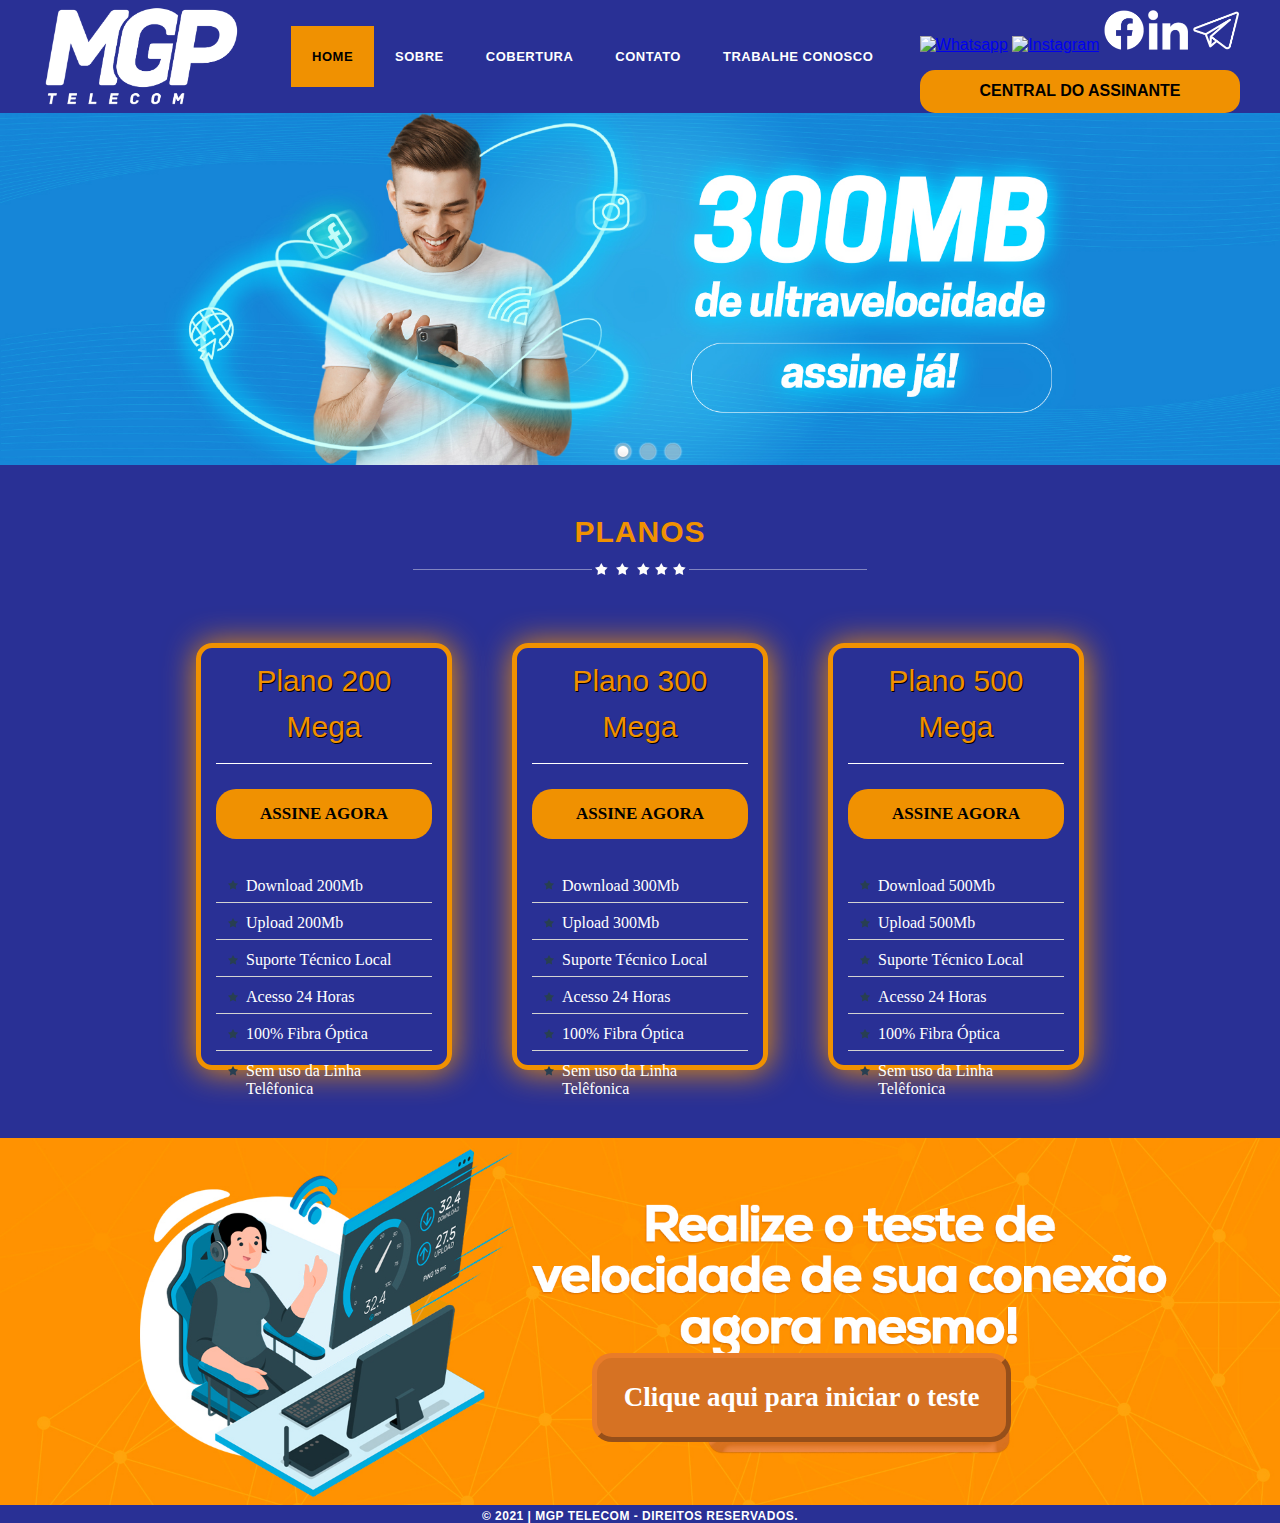
==== index.html @ fdaa76f1 "Deixando o site em flex para site responsivo" ====
<!DOCTYPE html>
<html lang="pt-br">

<head>
    <meta charset="UTF-8">
    <meta http-equiv="X-UA-Compatible" content="IE=edge">
    <meta name="viewport" content="width=device-width, initial-scale=1.0, max-scale=1.0">
    <title>MGP Telecom</title>
    <meta property="og:locale" content="pt_BR">
    <meta property="og:type" content="website">
    <meta property="og:title" content="MGP Telecom">
    <meta property="og:url" content="https://www.mgp.net.br/">
    <meta property="og:site_name" content="MGP Telecom">
    <link rel="sortcut icon" href="imagens/LogoMGP.png">

    <!--Style principal-->
    <link rel="stylesheet" href="css/style.css">
    <link rel="stylesheet" href="css/index.css">
    <link rel="stylesheet" href="css/cabecalho.css">
    <link rel="stylesheet" type="text/css" href="./javascript/banner/banner.css" />
    <!--Javascript-->
    <script type="text/javascript" src="./javascript/banner/jquery.js"></script>
</head>

<body>
    <div id="all">
        <header>
            <!--Cabeçalho-->
            <div class="container_1">
                <div class="cabecalho_logo">
                    <a class="logomarca" href="index.html"><img src="imagens/logoBrancoSFundoRetangular.png" target="_blank" alt="MGP Telecom"></a>
                </div>
                <div class="cabecalho_menu">
                    <ul class="menu_ul">
                        <li><a style="background-color: #f09101;color: #000000;" href="index.html">HOME</a></li>
                        <li><a href="sobre.html">SOBRE</a></li>
                        <li><a href="cobertura.html">COBERTURA</a></li>
                        <li><a href="contato.html">CONTATO</a></li>
                        <li><a href="trabalheConosco.html">TRABALHE CONOSCO</a></li>
                    </ul>
                </div>
                <div class="cabecalho_ld">
                    <div class="cabecalho_ld_informacoes">
                        <div class="cabecalho_ld_informacoes_icones">
                            <ul>
                                <li>
                                    <a class="icones" href="https://api.whatsapp.com/send?phone=5544999221642&text=Suporte" target="_blank"><img src="imagens/WhatsApp.png" alt="Whatsapp"></a>
                                </li>
                                <li>
                                    <a class="icones" href="https://www.instagram.com/mgptelecom/" target="_blank"><img src="imagens/Instagram.png" alt="Instagram"></a>
                                </li>
                                <li>
                                    <a class="icones" href="https://www.facebook.com/mgptelecom/" target="_blank"><img src="imagens/Facebook02.png" alt="Facebook"></a>
                                </li>
                                <li>
                                    <a class="icones" href="#" target="_blank"><img src="imagens/Linkedin.png" alt="Linkedin"></a>
                                </li>
                                <li>
                                    <a class="icones" href="#" target="_blank"><img src="imagens/Telegram.png" alt="Telegram"></a>
                                </li>
                            </ul>
                        </div>
                    </div>
                    <div class="cabecalho_ld_botao">
                        <a style="text-decoration:none" href="https://central.mgp.net.br/" target="_blank" class="login-window">
                            <button>Central do Assinante</button>
                        </a>
                    </div>
                </div>
            </div>
        </header>
        <!--AtendimentoHuggy-->
        <script>
            var $_Huggy = {
                defaultCountry: '+55',
                widget_id: '2372',
                company: '7444'
            };
            (function(i, s, o, g, r, a, m) {
                i[r] = {
                    context: {
                        id: 'e27ff094fc1bafe46ef575c169237494'
                    }
                };
                a = o;
                o = s.createElement(o);
                o.async = 1;
                o.src = g;
                m = s.getElementsByTagName(a)[0];
                m.parentNode.insertBefore(o, m);
            })(window, document, 'script', 'https://js.huggy.chat/widget.min.js', 'pwz');
        </script>
        <!--FimAtendimentoHuggy-->
        <section>
            <!--Banner-->
            <div class="container_7">
                <div class="grade_7">
                    <div id="wowslider-container1">
                        <div class="ws_images">
                            <ul>
                                <li><img src="./imagens/slider_1.jpg" alt="1" title="1" id="wows1_0" /></li>
                                <li><img src="./imagens/slider_2.png" alt="2" title="2" id="wows1_0" /></li>
                                <li><img src="./imagens/slider_3.jpg" alt="3" title="3" id="wows1_0" /></li>
                            </ul>
                        </div>
                        <div class="ws_bullets">
                            <div>
                                <a href="#" title="1"><span>1</span></a>
                                <a href="#" title="2"><span>2</span></a>
                                <a href="#" title="3"><span>3</span></a>
                            </div>
                        </div>
                        <div class="ws_shadow"></div>
                    </div>
                    <script type="text/javascript" src="./javascript/banner/wowslider.js"></script>
                    <script type="text/javascript" src="./javascript/banner/script.js"></script>
                </div>
            </div>
            <!--FimBanner-->
            <!--Planos-->
            <div class="container_8">
                <div class="grade_8">
                    <h1 style="margin-top: 0px;">PLANOS</h1>
                    <div class="grade_8_organizacao">
                        <div class="plano">
                            <div class="plano_titulo">Plano 200 Mega</div>
                            <div class="plano_linha"></div>
                            <div class="plano_botao">
                                <a style="text-decoration:none" href="https://central.mgp.net.br/" class="login-window">
                                    <div class="plano_botao_clique">Assine Agora</div>
                                </a>
                            </div>
                            <ul>
                                <li style="padding-bottom: 7px">Download 200Mb</li>
                                <li>Upload 200Mb</li>
                                <li>Suporte Técnico Local</li>
                                <li>Acesso 24 Horas</li>
                                <li>100% Fibra Óptica</li>
                                <li>Sem uso da Linha Telêfonica</li>
                            </ul>
                        </div>
                        <div class="plano">
                            <div class="plano_titulo">Plano 300 Mega</div>
                            <div class="plano_linha"></div>
                            <div class="plano_botao">
                                <a style="text-decoration:none" href="https://central.mgp.net.br/" class="login-window">
                                    <div class="plano_botao_clique">Assine Agora</div>
                                </a>
                            </div>
                            <ul>
                                <li style="padding-bottom: 7px">Download 300Mb</li>
                                <li>Upload 300Mb</li>
                                <li>Suporte Técnico Local</li>
                                <li>Acesso 24 Horas</li>
                                <li>100% Fibra Óptica</li>
                                <li>Sem uso da Linha Telêfonica</li>
                            </ul>
                        </div>
                        <div class="plano">
                            <div class="plano_titulo">Plano 500 Mega</div>
                            <div class="plano_linha"></div>
                            <div class="plano_botao">
                                <a style="text-decoration:none" href="https://central.mgp.net.br/" class="login-window">
                                    <div class="plano_botao_clique">Assine Agora</div>
                                </a>
                            </div>
                            <ul>
                                <li style="padding-bottom: 7px">Download 500Mb</li>
                                <li>Upload 500Mb</li>
                                <li>Suporte Técnico Local</li>
                                <li>Acesso 24 Horas</li>
                                <li>100% Fibra Óptica</li>
                                <li>Sem uso da Linha Telêfonica</li>
                            </ul>
                        </div>
                    </div>
                </div>
            </div>
            <!--FimPlanos-->
            <!--Sobre-->
            <div class="container_9">
                <img src="imagens/index/testeDeVelocidade.jpg" alt="Sobre nós">
                <a href="https://www.speedtest.net/server/14752" target="_blank"><button>Clique aqui para iniciar o
                        teste</button></a>
            </div>
            <!--FimSobre-->
        </section>
        <footer>
            <!--Copyright-->
            <div class="container_4">
                <div class="grade_4">
                    <div>&copy; 2021 | MGP Telecom - Direitos Reservados.</div>
                </div>
            </div>
            <!--FimCopyright-->
        </footer>
    </div>
</body>

</html>
---- css/style.css ----
@import "cabecalho.css";
@import "cobertura.css";
@import "index.css";
@import "vagas.css";
html {
    height: 100%;
}

body {
    text-align: left;
    background: #293095;
    font-family: Verdana, Tahoma, Arial;
    margin: 0;
    padding: 0;
    height: 100%;
}

* {
    list-style: none;
    padding: 0px;
    margin: 0px;
}

#all {
    height: 100%;
    width: 100%;
    margin: auto;
}

footer {
    position: relative;
    bottom: 0px;
    width: 100%;
}

.container_1 {
    background: #293095;
    display: flex;
    justify-content: center;
    align-items: center;
}

.bg-1 {
    background: #293095;
    -webkit-text-size-adjust: none;
    display: block;
}

.container_2 {
    position: relative;
    width: 38%;
    max-width: 1000px;
    min-width: 755px;
    margin: 0 auto;
    padding: 0;
    background: transparent;
    font-size: 100%;
    border: 0;
    outline: 0;
    vertical-align: top;
    -webkit-text-size-adjust: none;
}

.container_2:after {
    content: "\0020";
    display: block;
    height: 0;
    clear: both;
    visibility: hidden;
}

.container_3 {
    max-height: 170px;
    width: 100%;
    background: #293095;
    ;
}

.container_4 {
    background: #293095;
    ;
}

.container_5 {
    max-height: 1000px;
    width: 100%;
    background: #f09101;
}

.container_6 {
    min-height: 509px;
    width: 100%;
}

.container_7 {
    max-height: 550px;
    width: 100%;
}

.container_8 {
    min-height: 620px;
    width: 100%;
    background: #293095;
}

.container_9 {
    width: 100%;
    position: relative;
}

.container_10 {
    width: 100%;
    position: relative;
    text-align: center;
}

.grade_1 {
    margin: auto;
    height: 100%;
}

.grade_2 {
    width: 100%;
    min-width: 680px;
    float: left;
    display: inline;
    margin-left: 10px;
    margin-right: 10px;
    background: transparent;
    font-size: 100%;
    margin: 0;
    margin-top: 0px;
    padding: 0;
    border: 0;
    outline: 0;
    vertical-align: top;
    -webkit-text-size-adjust: none;
}

.grade_3 {
    height: 100%;
    margin: auto;
    text-align: center;
    width: 60%;
}

.grade_4 {
    height: 100%;
    margin: auto;
    width: 80%;
}

.grade_5 {
    margin: auto;
    height: 100%;
    width: 65%;
}

.grade_6 {
    height: 100%;
    margin: auto;
    width: 73%;
}

.grade_7 {
    height: 100%;
    width: 100%;
}

.grade_8 {
    height: 100%;
    width: 80%;
    margin: auto;
}

.grade_9 {
    max-height: 300px;
    min-height: 250px;
    width: 61%;
    margin: auto;
}

.grade_9_banner {
    width: 100%;
    text-align: center;
}

@media (max-width: 1000px) {}
---- css/index.css ----
.grade_8 h1 {
        font-family: 'Oswald', sans-serif;
        color: #F09101;
        font-size: 30px;
        line-height: 30px;
        background: url(../imagens/index/bord-7.png) center bottom no-repeat;
        text-align: center;
        text-transform: uppercase;
        padding-top: 52px;
        padding-bottom: 28px;
        letter-spacing: 1px;
    }
    
    .grade_8_organizacao {
        position: relative;
        margin: 0 auto;
        padding: 38px;
        display: flex;
        flex-direction: row;
        justify-content: center;
        align-items: center;
    }
    
    .plano {
        border: 5px solid #F09101;
        border-radius: 16px;
        margin-top: 30px;
        margin: 30px;
        text-align: center;
        padding: 10px 15px 32px;
        width: 225px;
        height: 375px;
        -moz-box-shadow: 0px 0px 1em #666;
        -webkit-box-shadow: 1px 1px 2em #f09101;
    }
    
    .plano_titulo {
        font-family: 'Oswald', sans-serif;
        text-shadow: 1px 1px #000;
        font-size: 30px;
        line-height: 46px;
        color: #F09101;
        font-weight: normal;
        background: transparent;
        margin: 0;
        margin-top: 0px;
        padding: 0;
        border: 0;
        outline: 0;
        vertical-align: top;
        text-align: center;
    }
    
    .plano_linha {
        border-bottom: 1px solid #fff;
        padding-bottom: 13px;
    }
    
    .plano_botao_clique {
        background: #F09101;
        font-family: 'Avenir 85 Heavy';
        color: #000;
        text-transform: uppercase;
        font-size: 17px;
        font-weight: bolder;
        padding: 12px 20px;
        border: none;
        cursor: pointer;
        margin-left: 0px;
        top: 25px;
        position: relative;
        line-height: 1.5em;
        outline: none;
        transition: all 0.3s ease-in-out;
        text-align: center;
        border-radius: 20px;
    }
    
    .plano_botao_clique:hover {
        color: #000;
        background: #fff;
    }
    
    .plano ul {
        list-style: none;
        text-align: left;
        padding-left: 0px;
        margin-top: 56px;
        color: #fff;
        font-family: 'Bahnschrift SemiBold';
    }
    
    .plano li+li {
        background: url(../imagens/index/icon-1.png) 12px 15px no-repeat;
        border-top: 1px solid #d2d2d2;
        padding-top: 11px;
        padding-bottom: 7px;
    }
    
    .plano li {
        background: url(../imagens/index/icon-1.png) 12px 10px no-repeat;
        padding-top: 7px;
        padding-left: 30px;
        vertical-align: top;
    }
    
    .container_9 img {
        max-width: 100%;
        max-height: 100%;
        width: 100%;
        position: relative;
        display: inline-block;
    }
    
    .container_9 button {
        position: relative;
        z-index: 1;
        top: 0%;
        float: right;
        right: 21%;
        width: 419px;
        height: 89px;
        padding: 0;
        margin: -156px 0px 0px 0px;
        border-radius: 20px;
        background: #d67223;
        border: 5px outset #e97c29;
        font-size: 27px;
        font-family: "raleway";
        font-weight: bolder;
        color: #FFF;
    }
    
    .container_9 button:hover {
        background: #4b5cbd;
        border: 5px outset #293095;
    }
    
    @media (max-width: 499px) {}
    
    @media (max-width: 1000px) {
        .grade_8 {
            width: 100%;
        }
        .grade_8_organizacao {
            padding: 25px;
        }
        .plano_titulo {
            font-size: 21px;
            line-height: 30px;
        }
        .plano_botao_clique {
            font-size: 15px;
            padding: 10px 18px;
            border-radius: 13px;
        }
        .plano {
            margin: 9px;
        }
        .plano ul {
            margin-top: 46px;
        }
        .container_9 button {
            width: 199px;
            height: 38px;
            margin: -75px 0px 0px 0px;
            border-radius: 8px;
            font-size: 11px;
        }
        footer {
            position: absolute;
        }
    }
---- css/cabecalho.css ----
.cabecalho_logo {
    display: flex;
}

.cabecalho_logo img {
    max-width: 200px;
    width: 100%;
    margin-top: 3%;
}

.cabecalho_menu {
    display: flex;
    margin-left: 4%;
    flex-direction: row;
}

.cabecalho_ld {
    display: flex;
    float: right;
    margin-left: 2%;
    flex-direction: column;
    justify-content: center;
    align-items: center;
}

.cabecalho_ld_informacoes {
    width: 100%;
    display: flex;
    flex-direction: row;
    align-content: center;
    justify-content: center;
    align-items: center;
}

.cabecalho_ld_informacoes_icones {
    float: right;
    width: 100%;
    height: 100%;
    min-height: 50px;
}

.cabecalho_ld_informacoes_icones ul {
    list-style-type: none;
    padding: 0px;
    margin: 0px;
    text-align: center;
    margin-top: 3%;
}

.cabecalho_ld_informacoes_icones li {
    margin: 0px;
    border: 0px;
    display: inline-block;
}

.cabecalho_ld_informacoes_icones img {
    max-height: 40px;
    width: 100%;
}

.cabecalho_ld_botao {
    height: 50%;
    width: 100%;
    margin-top: 5%;
}

.cabecalho_ld_botao button {
    background: #f09101;
    text-transform: uppercase;
    font-size: 100%;
    font-weight: bolder;
    padding: 4%;
    border: none;
    cursor: pointer;
    width: 100%;
    transition: all 0.6s ease-in-out;
    text-align: center;
    border-radius: 15px;
}

.cabecalho_ld_botao button:hover {
    background-color: #293095;
    color: #fff;
}

.menu_ul li {
    float: left;
}

.menu_ul a {
    display: block;
    padding: 23px 21px 23px;
    font-weight: bolder;
    letter-spacing: 0.5px;
    text-decoration: none;
    color: #fff;
    font-size: 13px;
}

.menu_ul a:hover {
    background: #f09101;
    color: #000000;
}

footer div {
    text-transform: uppercase;
    text-align: center;
    font-weight: bolder;
    color: #fff;
    font-size: 12px;
    letter-spacing: 0.5px;
    margin-bottom: 12px;
}

@media only screen and (max-width: 1000px) {}
---- javascript/banner/banner.css ----
/*
 *	generated by WOW Slider 8.7
 *	template Salient
 */

@import url(https://fonts.googleapis.com/css?family=Marmelad&subset=latin,latin-ext,cyrillic);
#wowslider-container1 {
    display: table;
    zoom: 1;
    position: relative;
    width: 100%;
    max-width: 2000px;
    max-height: 550px;
    margin: 0px auto 0px;
    z-index: 90;
    text-align: left;
    font-size: 10px;
    text-shadow: none;
    -webkit-box-sizing: content-box;
    -moz-box-sizing: content-box;
    box-sizing: content-box;
}

* html #wowslider-container1 {
    width: 2000px
}

#wowslider-container1 .ws_images ul {
    position: relative;
    width: 10000%;
    height: 100%;
    left: 0;
    list-style: none;
    margin: 0;
    padding: 0;
    border-spacing: 0;
    overflow: visible;
}

#wowslider-container1 .ws_images ul li {
    position: relative;
    width: 1%;
    height: 100%;
    line-height: 0;
    /*opera*/
    overflow: hidden;
    float: left;
    padding: 0 0 0 0 !important;
    margin: 0 0 0 0 !important;
}

#wowslider-container1 .ws_images {
    position: relative;
    left: 0;
    top: 0;
    height: 100%;
    max-height: 550px;
    max-width: 2000px;
    vertical-align: top;
    border: none;
    overflow: hidden;
}

#wowslider-container1 .ws_images ul a {
    width: 100%;
    height: 100%;
    max-height: 550px;
    display: block;
    color: transparent;
}

#wowslider-container1 img {
    max-width: none !important;
}

#wowslider-container1 .ws_images .ws_list img,
#wowslider-container1 .ws_images>div>img {
    width: 100%;
    border: none 0;
    max-width: none;
    padding: 0;
    margin: 0;
}

#wowslider-container1 .ws_images>div>img {
    max-height: 550px;
}

#wowslider-container1 .ws_images iframe {
    position: absolute;
    z-index: -1;
}

#wowslider-container1 .ws-title>div {
    display: inline-block !important;
}

#wowslider-container1 a {
    text-decoration: none;
    outline: none;
    border: none;
}

#wowslider-container1 .ws_bullets {
    float: left;
    position: absolute;
    z-index: 70;
}

#wowslider-container1 .ws_bullets div {
    position: relative;
    float: left;
    font-size: 0px;
}


/* compatibility with Joomla styles */

#wowslider-container1 .ws_bullets a {
    line-height: 0;
}

#wowslider-container1 .ws_script {
    display: none;
}

#wowslider-container1 sound,
#wowslider-container1 object {
    position: absolute;
}


/* prevent some of users reset styles */

#wowslider-container1 .ws_effect {
    position: static;
    width: 100%;
    height: 100%;
}

#wowslider-container1 .ws_photoItem {
    border: 2em solid #fff;
    margin-left: -2em;
    margin-top: -2em;
}

#wowslider-container1 .ws_cube_side {
    background: #A6A5A9;
}

#wowslider-container1.ws_gestures {
    cursor: -webkit-grab;
    cursor: -moz-grab;
    cursor: url("[data-uri]"), move;
}

#wowslider-container1.ws_gestures.ws_grabbing {
    cursor: -webkit-grabbing;
    cursor: -moz-grabbing;
    cursor: url("[data-uri]"), move;
}


/* hide controls when video start play */

#wowslider-container1.ws_video_playing .ws_bullets,
#wowslider-container1.ws_video_playing .ws_fullscreen,
#wowslider-container1.ws_video_playing .ws_next,
#wowslider-container1.ws_video_playing .ws_prev {
    display: none;
}


/* youtube/vimeo buttons */

#wowslider-container1 .ws_video_btn {
    position: absolute;
    display: none;
    cursor: pointer;
    top: 0;
    left: 0;
    width: 100%;
    height: 100%;
    z-index: 55;
}

#wowslider-container1 .ws_video_btn.ws_youtube,
#wowslider-container1 .ws_video_btn.ws_vimeo {
    display: block;
}

#wowslider-container1 .ws_video_btn div {
    position: absolute;
    background-image: url(./playvideo.png);
    background-size: 200%;
    top: 50%;
    left: 50%;
    width: 7em;
    height: 5em;
    margin-left: -3.5em;
    margin-top: -2.5em;
}

#wowslider-container1 .ws_video_btn.ws_youtube div {
    background-position: 0 0;
}

#wowslider-container1 .ws_video_btn.ws_youtube:hover div {
    background-position: 100% 0;
}

#wowslider-container1 .ws_video_btn.ws_vimeo div {
    background-position: 0 100%;
}

#wowslider-container1 .ws_video_btn.ws_vimeo:hover div {
    background-position: 100% 100%;
}

#wowslider-container1 .ws_playpause.ws_hide {
    display: none !important;
}

#wowslider-container1 .ws_bullets {
    padding: 5px;
}

#wowslider-container1 .ws_bullets a {
    width: 20px;
    height: 18px;
    background: url(./bullet.png) left top;
    float: left;
    text-indent: -4000px;
    position: relative;
    margin-left: 5px;
    color: transparent;
}

#wowslider-container1 .ws_bullets a:hover,
#wowslider-container1 .ws_bullets a.ws_selbull {
    background-position: 0 100%;
}

#wowslider-container1 a.ws_next,
#wowslider-container1 a.ws_prev {
    background-size: 200%;
    position: absolute;
    top: 50%;
    margin-top: -2.1em;
    z-index: 60;
    width: 4.2em;
    height: 4.2em;
    background-image: url(./arrows.png);
}

#wowslider-container1 a.ws_next {
    background-position: 100% 0;
    right: 0.5em;
}

#wowslider-container1 a.ws_prev {
    left: 0.5em;
    background-position: 0 0;
}

#wowslider-container1 a.ws_next:hover {
    background-position: 100% 50%;
}

#wowslider-container1 a.ws_prev:hover {
    background-position: 0 50%;
}

#wowslider-container1 a.ws_next:active {
    background-position: 100% 100%;
}

#wowslider-container1 a.ws_prev:active {
    background-position: 0 100%;
}


/*playpause*/

#wowslider-container1 .ws_playpause {
    width: 4.2em;
    height: 4.2em;
    position: absolute;
    top: 50%;
    left: 50%;
    margin-left: -2.1em;
    margin-top: -2.1em;
    z-index: 59;
}

#wowslider-container1 .ws_pause {
    background-size: 100%;
    background-image: url(./pause.png);
}

#wowslider-container1 .ws_play {
    background-size: 100%;
    background-image: url(./play.png);
}

#wowslider-container1 .ws_pause:hover,
#wowslider-container1 .ws_play:hover {
    background-position: 50% 50% !important;
}

#wowslider-container1 .ws_pause:active,
#wowslider-container1 .ws_play:active {
    background-position: 100% 100% !important;
}


/* bottom center */

#wowslider-container1 .ws_bullets {
    bottom: 0px;
    left: 50%;
}

#wowslider-container1 .ws_bullets div {
    left: -50%;
}

#wowslider-container1 .ws-title {
    position: absolute;
    display: block;
    font: 2em 'Marmelad', Helvetica, Arial, Verdana, sans-serif;
    bottom: 1.1em;
    left: 0.25em;
    margin-right: 0.25em;
    padding: 0.4em;
    background: rgba(202, 202, 202, 0.6);
    color: #222222;
    z-index: 50;
    line-height: 1.2em;
    font-weight: bold;
    border-radius: 0.2em;
    -moz-border-radius: 0.2em;
    -webkit-border-radius: 0.2em;
}

#wowslider-container1 .ws-title div {
    color: #444444;
    margin-top: 0.3em;
    font-size: 0.8em;
    line-height: 1em;
    font-weight: normal;
}

#wowslider-container1 a.ws_next,
#wowslider-container1 a.ws_prev,
#wowslider-container1 .ws_playpause {
    display: none;
}

* html #wowslider-container1 a.ws_next,
* html #wowslider-container1 a.ws_prev {
    display: block
}

#wowslider-container1:hover a.ws_next,
#wowslider-container1:hover a.ws_prev,
#wowslider-container1:hover .ws_playpause {
    display: block
}

#wowslider-container1 .ws_images>ul {
    animation: wsBasic 16s infinite;
    -moz-animation: wsBasic 16s infinite;
    -webkit-animation: wsBasic 16s infinite;
}

@keyframes wsBasic {
    0% {
        left: -0%
    }
    12.5% {
        left: -0%
    }
    25% {
        left: -100%
    }
    37.5% {
        left: -100%
    }
    50% {
        left: -200%
    }
    62.5% {
        left: -200%
    }
    75% {
        left: -300%
    }
    87.5% {
        left: -300%
    }
}

@-moz-keyframes wsBasic {
    0% {
        left: -0%
    }
    12.5% {
        left: -0%
    }
    25% {
        left: -100%
    }
    37.5% {
        left: -100%
    }
    50% {
        left: -200%
    }
    62.5% {
        left: -200%
    }
    75% {
        left: -300%
    }
    87.5% {
        left: -300%
    }
}

@-webkit-keyframes wsBasic {
    0% {
        left: -0%
    }
    12.5% {
        left: -0%
    }
    25% {
        left: -100%
    }
    37.5% {
        left: -100%
    }
    50% {
        left: -200%
    }
    62.5% {
        left: -200%
    }
    75% {
        left: -300%
    }
    87.5% {
        left: -300%
    }
}

#wowslider-container1 .ws_shadow {
    background-image: url(./bg.png);
    background-repeat: no-repeat;
    background-size: 100%;
    position: absolute;
    z-index: -1;
    left: -0.90%;
    top: -1.45%;
    width: 100.9%;
    height: 107.63%;
}

* html #wowslider-container1 .ws_shadow {
    /*ie6*/
    background: none;
    filter: progid: DXImageTransform.Microsoft.AlphaImageLoader( src='engine1/bg.png', sizingMethod='scale');
}

*+html #wowslider-container1 .ws_shadow {
    /*ie7*/
    background: none;
    filter: progid: DXImageTransform.Microsoft.AlphaImageLoader( src='engine1/bg.png', sizingMethod='scale');
}

#wowslider-container1 .ws_bullets a img {
    text-indent: 0;
    display: block;
    bottom: 20px;
    left: -87px;
    visibility: hidden;
    position: absolute;
    box-shadow: 0 0 3px rgba(0, 0, 0, 0.8);
    -moz-box-shadow: 0 0 3px rgba(0, 0, 0, 0.8);
    -webkit-box-shadow: 0 0 3px rgba(0, 0, 0, 0.8);
    border: 4px solid #e1e1e1;
    border-radius: 0px;
    max-width: none;
}

#wowslider-container1 .ws_bullets a:hover img {
    visibility: visible;
}

#wowslider-container1 .ws_bulframe div div {
    height: 48px;
    overflow: visible;
    position: relative;
}

#wowslider-container1 .ws_bulframe div {
    left: 0;
    overflow: hidden;
    position: relative;
    width: 174px;
    background-color: #e1e1e1;
}

#wowslider-container1 .ws_bullets .ws_bulframe {
    display: none;
    bottom: 24px;
    overflow: visible;
    position: absolute;
    cursor: pointer;
    box-shadow: 0 0 3px rgba(0, 0, 0, 0.8);
    -moz-box-shadow: 0 0 3px rgba(0, 0, 0, 0.8);
    -webkit-box-shadow: 0 0 3px rgba(0, 0, 0, 0.8);
    border: 4px solid #e1e1e1;
    border-radius: 5px;
}

#wowslider-container1 .ws_bulframe span {
    display: block;
    position: absolute;
    bottom: -11px;
    margin-left: -2px;
    left: 87px;
    background: url(./triangle.png);
    width: 15px;
    height: 7px;
}

#wowslider-container1 .ws_bulframe div div {
    height: auto;
}

@media all and (max-width:760px) {
    #wowslider-container1 .ws_fullscreen {
        display: block;
    }
}

@media all and (max-width:400px) {
    #wowslider-container1 .ws_controls,
    #wowslider-container1 .ws_bullets,
    #wowslider-container1 .ws_thumbs {
        display: none
    }
}
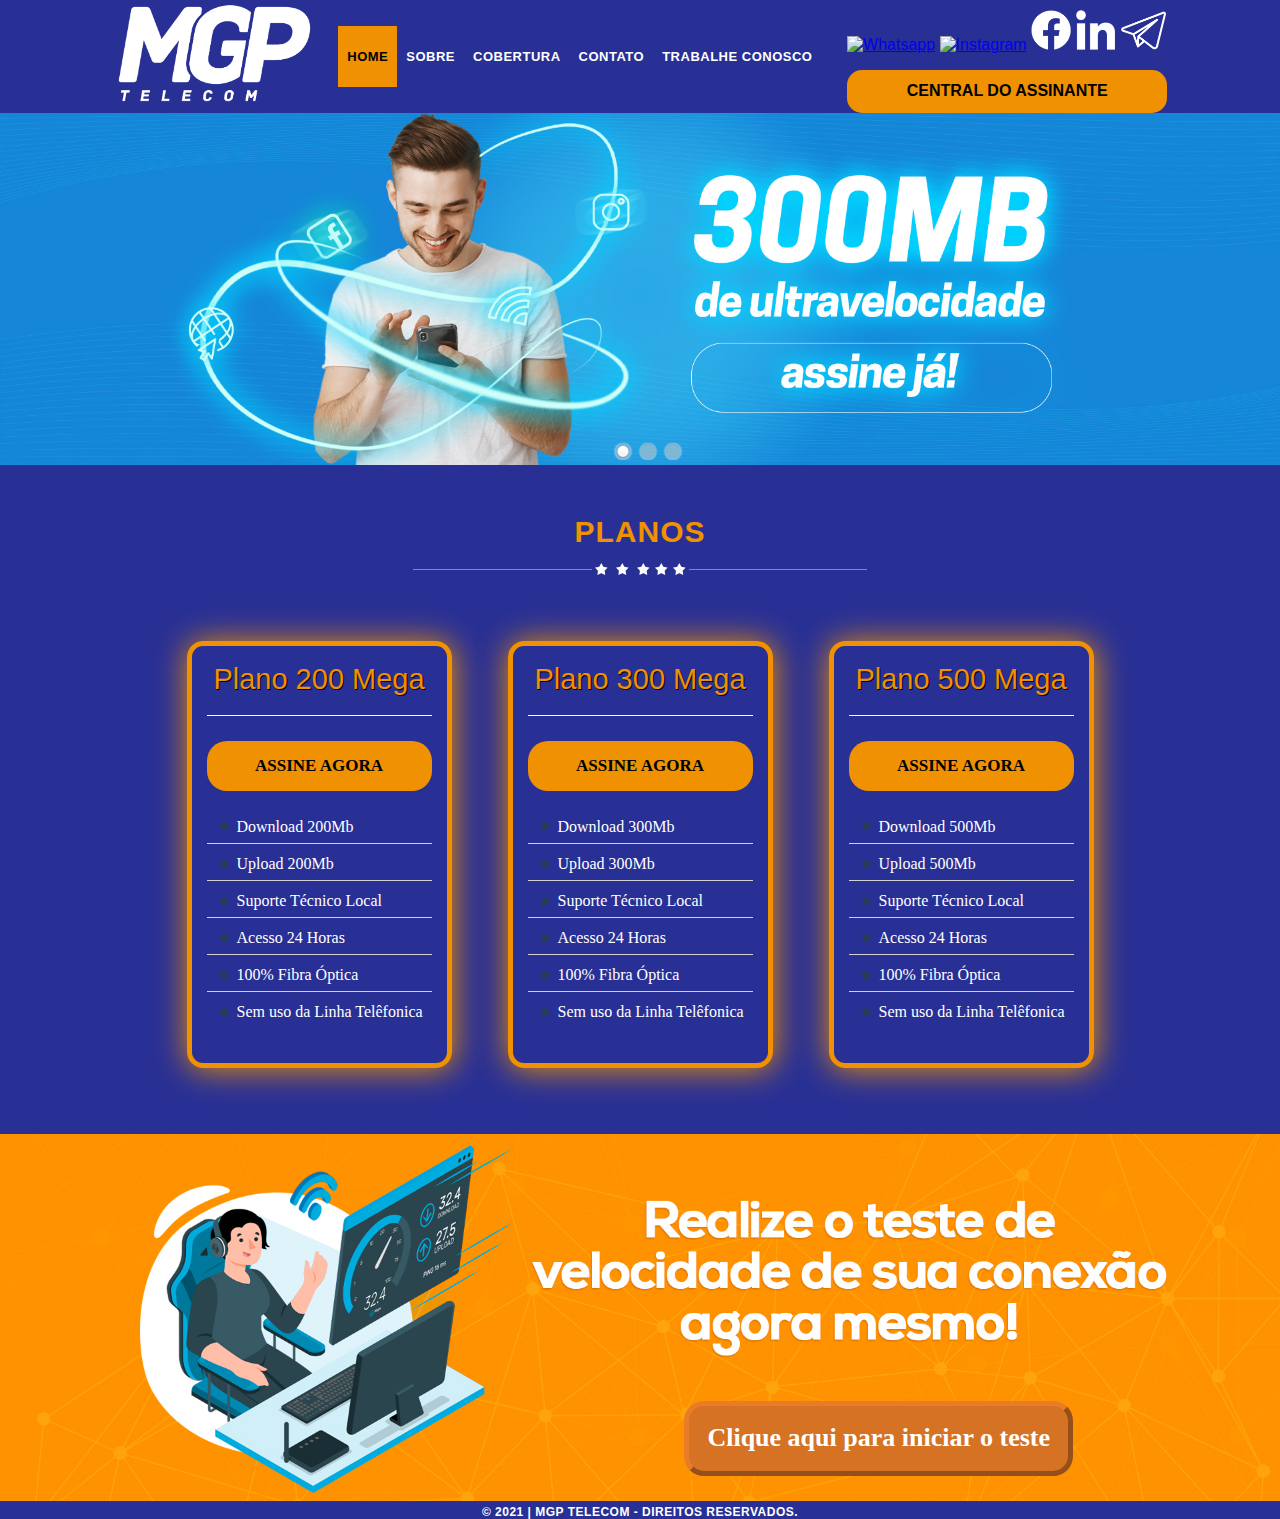
==== commit 4757a721: "Fazendo redimencionamento do site para dispositivos menores" ====
--- a/index.html
+++ b/index.html
@@ -180,8 +180,7 @@
             <!--Sobre-->
             <div class="container_9">
                 <img src="imagens/index/testeDeVelocidade.jpg" alt="Sobre nós">
-                <a href="https://www.speedtest.net/server/14752" target="_blank"><button>Clique aqui para iniciar o
-                        teste</button></a>
+                <a href="https://www.speedtest.net/server/14752" target="_blank"><button>Clique aqui para iniciar o teste</button></a>
             </div>
             <!--FimSobre-->
         </section>
--- a/css/index.css
+++ b/css/index.css
@@ -136,38 +136,31 @@
         border: 5px outset #293095;
     }
     
-    @media (max-width: 499px) {}
-    
-    @media (max-width: 1000px) {
+    @media (max-width: 1340px) {
         .grade_8 {
             width: 100%;
         }
-        .grade_8_organizacao {
-            padding: 25px;
+        .plano {
+            margin: 28px;
+        }
+        .plano ul {
+            margin-top: 45px;
         }
         .plano_titulo {
-            font-size: 21px;
-            line-height: 30px;
-        }
-        .plano_botao_clique {
-            font-size: 15px;
-            padding: 10px 18px;
-            border-radius: 13px;
-        }
-        .plano {
-            margin: 9px;
-        }
-        .plano ul {
-            margin-top: 46px;
+            font-size: 29px;
         }
         .container_9 button {
-            width: 199px;
-            height: 38px;
-            margin: -75px 0px 0px 0px;
-            border-radius: 8px;
-            font-size: 11px;
+            margin: -104px -62px 0px 0px;
+            width: 389px;
+            height: 75px;
+            font-size: 26px;
         }
-        footer {
-            position: absolute;
+    }
+    
+    @media (max-width: 1000px) {
+        .plano {
+            margin: 20px;
         }
-    }+    }
+    
+    @media (max-width: 499px) {}--- a/css/cabecalho.css
+++ b/css/cabecalho.css
@@ -5,7 +5,6 @@
 .cabecalho_logo img {
     max-width: 200px;
     width: 100%;
-    margin-top: 3%;
 }
 
 .cabecalho_menu {
@@ -36,7 +35,6 @@
     float: right;
     width: 100%;
     height: 100%;
-    min-height: 50px;
 }
 
 .cabecalho_ld_informacoes_icones ul {
@@ -112,4 +110,45 @@
     margin-bottom: 12px;
 }
 
-@media only screen and (max-width: 1000px) {}+@media (max-width: 1340px) {
+    .menu_ul a {
+        padding: 23px 9px 23px;
+    }
+    .cabecalho_menu {
+        margin-left: 2%;
+    }
+}
+
+@media only screen and (max-width: 1000px) {
+    .cabecalho_ld_informacoes_icones img {
+        max-height: 30px;
+    }
+    .cabecalho_logo img {
+        max-width: 160px;
+    }
+    .menu_ul a {
+        letter-spacing: -0.3px;
+        padding: 23px 7px 23px;
+        font-size: 12px;
+    }
+    .cabecalho_ld_botao button {
+        margin-bottom: 10px;
+    }
+}
+
+@media only screen and (max-width: 850px) {
+    .cabecalho_ld_informacoes_icones img {
+        max-height: 17px;
+    }
+    .cabecalho_ld_botao button {
+        font-size: 12px;
+        margin-bottom: 6px;
+    }
+    .menu_ul a {
+        font-size: 10px;
+        padding: 23px 5px 23px;
+    }
+    .cabecalho_logo img {
+        max-width: 122px;
+    }
+}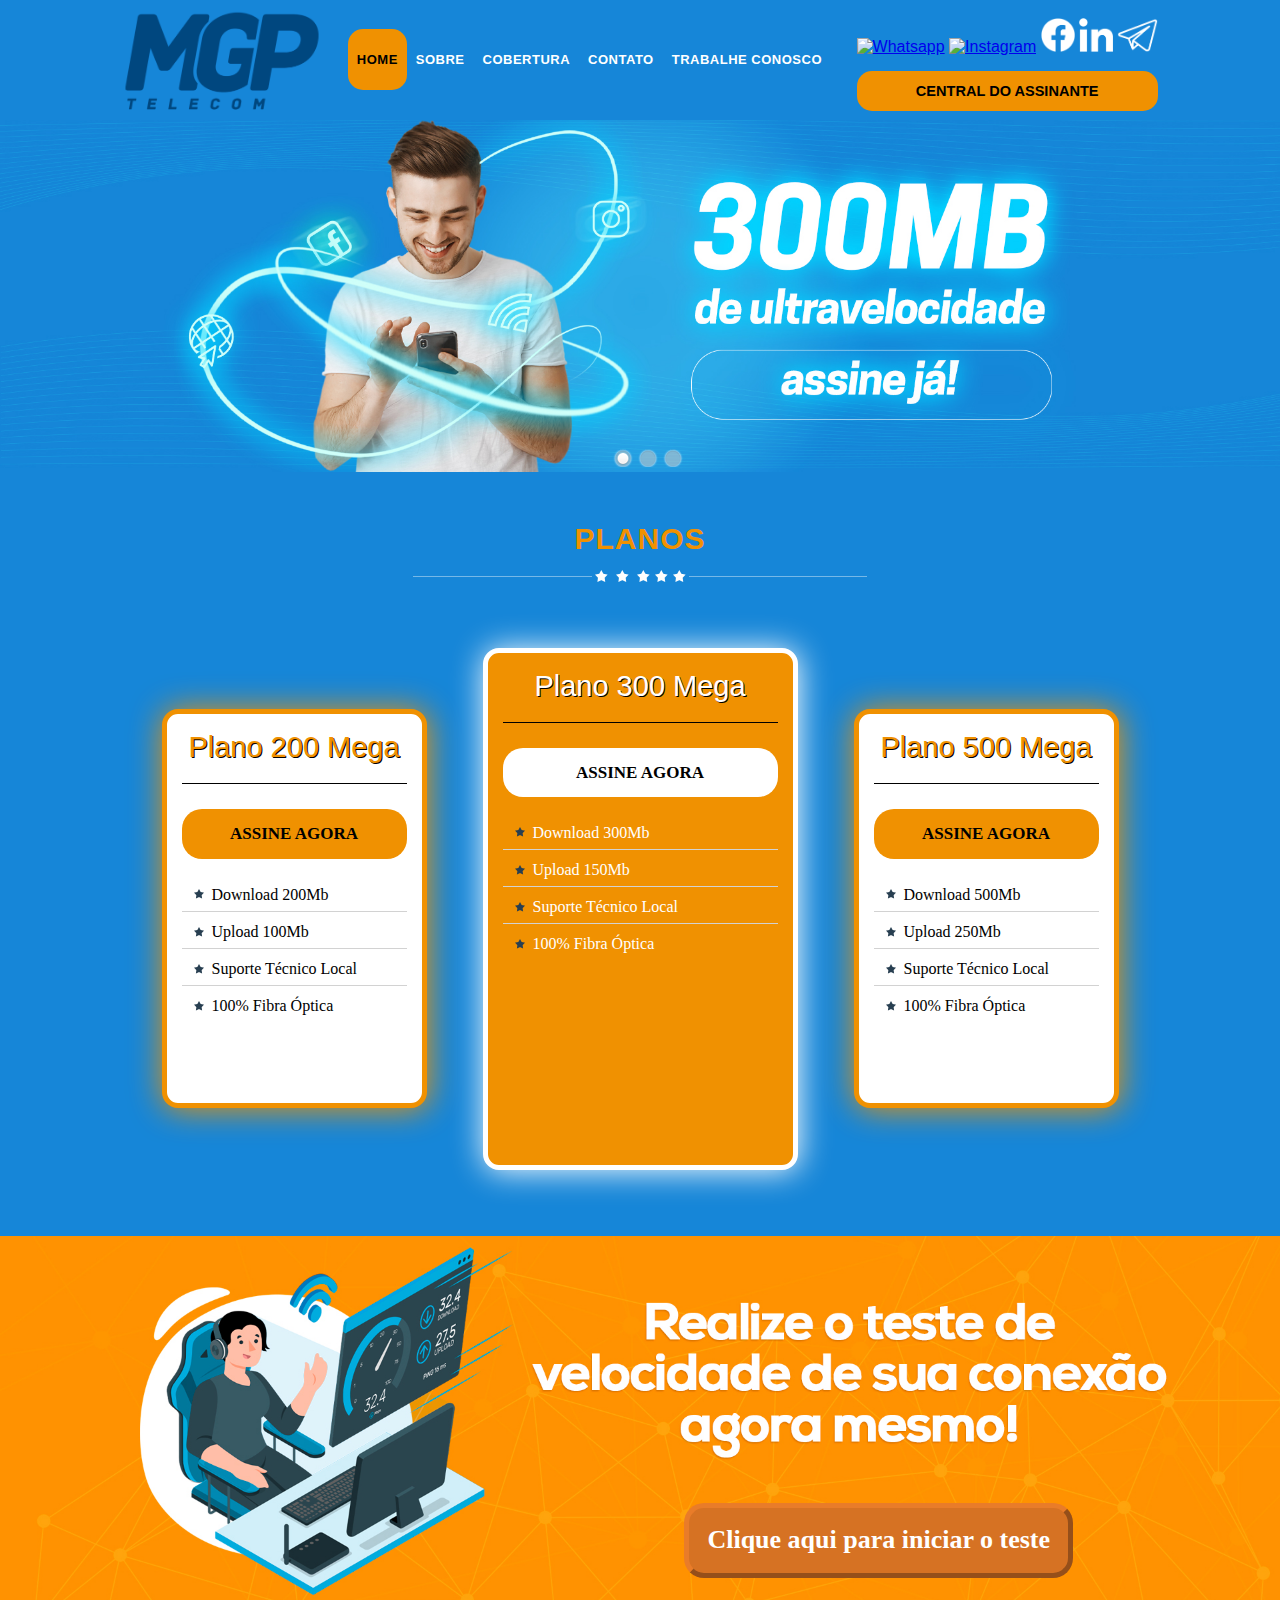
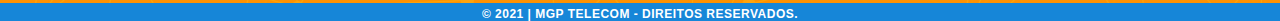
==== commit 8634cb8d: "Feito alteração no background" ====
--- a/index.html
+++ b/index.html
@@ -28,7 +28,7 @@
             <!--Cabeçalho-->
             <div class="container_1">
                 <div class="cabecalho_logo">
-                    <a class="logomarca" href="index.html"><img src="imagens/logoBrancoSFundoRetangular.png" target="_blank" alt="MGP Telecom"></a>
+                    <a class="logomarca" href="index.html"><img src="imagens/003.png" target="_blank" alt="MGP Telecom"></a>
                 </div>
                 <div class="cabecalho_menu">
                     <ul class="menu_ul">
@@ -132,28 +132,26 @@
                             </div>
                             <ul>
                                 <li style="padding-bottom: 7px">Download 200Mb</li>
-                                <li>Upload 200Mb</li>
+                                <li>Upload 100Mb</li>
                                 <li>Suporte Técnico Local</li>
-                                <li>Acesso 24 Horas</li>
                                 <li>100% Fibra Óptica</li>
-                                <li>Sem uso da Linha Telêfonica</li>
+
                             </ul>
                         </div>
-                        <div class="plano">
-                            <div class="plano_titulo">Plano 300 Mega</div>
+                        <div class="plano" style="background: #f09101;border: 5px solid #fff;-webkit-box-shadow: 1px 1px 2em #fff;width: 275px;
+                        height: 470px;">
+                            <div class="plano_titulo" style="color: #fff;">Plano 300 Mega</div>
                             <div class="plano_linha"></div>
                             <div class="plano_botao">
                                 <a style="text-decoration:none" href="https://central.mgp.net.br/" class="login-window">
-                                    <div class="plano_botao_clique">Assine Agora</div>
+                                    <div class="plano_botao_clique" style="background: #fff;">Assine Agora</div>
                                 </a>
                             </div>
-                            <ul>
+                            <ul style="color: #fff;">
                                 <li style="padding-bottom: 7px">Download 300Mb</li>
-                                <li>Upload 300Mb</li>
+                                <li>Upload 150Mb</li>
                                 <li>Suporte Técnico Local</li>
-                                <li>Acesso 24 Horas</li>
                                 <li>100% Fibra Óptica</li>
-                                <li>Sem uso da Linha Telêfonica</li>
                             </ul>
                         </div>
                         <div class="plano">
@@ -166,11 +164,9 @@
                             </div>
                             <ul>
                                 <li style="padding-bottom: 7px">Download 500Mb</li>
-                                <li>Upload 500Mb</li>
+                                <li>Upload 250Mb</li>
                                 <li>Suporte Técnico Local</li>
-                                <li>Acesso 24 Horas</li>
                                 <li>100% Fibra Óptica</li>
-                                <li>Sem uso da Linha Telêfonica</li>
                             </ul>
                         </div>
                     </div>
--- a/css/style.css
+++ b/css/style.css
@@ -8,7 +8,7 @@
 
 body {
     text-align: left;
-    background: #293095;
+    background: #1686d8;
     font-family: Verdana, Tahoma, Arial;
     margin: 0;
     padding: 0;
@@ -34,14 +34,12 @@
 }
 
 .container_1 {
-    background: #293095;
     display: flex;
     justify-content: center;
     align-items: center;
 }
 
 .bg-1 {
-    background: #293095;
     -webkit-text-size-adjust: none;
     display: block;
 }
@@ -72,14 +70,10 @@
 .container_3 {
     max-height: 170px;
     width: 100%;
-    background: #293095;
     ;
 }
 
-.container_4 {
-    background: #293095;
-    ;
-}
+.container_4 {}
 
 .container_5 {
     max-height: 1000px;
@@ -100,7 +94,6 @@
 .container_8 {
     min-height: 620px;
     width: 100%;
-    background: #293095;
 }
 
 .container_9 {
@@ -110,7 +103,6 @@
 
 .container_10 {
     width: 100%;
-    position: relative;
     text-align: center;
 }
 
@@ -185,4 +177,21 @@
     text-align: center;
 }
 
-@media (max-width: 1000px) {}+@media only screen and (max-width: 720px) {
+    .container_8 {
+        min-height: 578px;
+    }
+}
+
+@media only screen and (max-width: 600px) {
+    .grade_8 h1 {
+        font-size: 28px;
+        padding-top: 26px;
+    }
+}
+
+@media only screen and (max-width: 600px) {
+    .container_8 {
+        min-height: 537px;
+    }
+}--- a/css/index.css
+++ b/css/index.css
@@ -22,16 +22,21 @@
     }
     
     .plano {
-        border: 5px solid #F09101;
+        border: 5px solid #f09101;
         border-radius: 16px;
+        background: #FFF;
         margin-top: 30px;
         margin: 30px;
         text-align: center;
         padding: 10px 15px 32px;
         width: 225px;
-        height: 375px;
+        height: 347px;
         -moz-box-shadow: 0px 0px 1em #666;
         -webkit-box-shadow: 1px 1px 2em #f09101;
+    }
+    
+    .plano:hover {
+        transform: scale(1.2);
     }
     
     .plano_titulo {
@@ -52,7 +57,7 @@
     }
     
     .plano_linha {
-        border-bottom: 1px solid #fff;
+        border-bottom: 1px solid #000;
         padding-bottom: 13px;
     }
     
@@ -77,16 +82,16 @@
     }
     
     .plano_botao_clique:hover {
-        color: #000;
-        background: #fff;
+        color: #fff;
+        background: #1686d8;
     }
     
     .plano ul {
         list-style: none;
         text-align: left;
         padding-left: 0px;
-        margin-top: 56px;
-        color: #fff;
+        margin-top: 62px;
+        color: #000;
         font-family: 'Bahnschrift SemiBold';
     }
     
@@ -132,11 +137,11 @@
     }
     
     .container_9 button:hover {
-        background: #4b5cbd;
-        border: 5px outset #293095;
-    }
-    
-    @media (max-width: 1340px) {
+        background: #1686d8;
+        border: 5px outset #40458b;
+    }
+    
+    @media only screen and (max-width: 1340px) {
         .grade_8 {
             width: 100%;
         }
@@ -157,10 +162,121 @@
         }
     }
     
-    @media (max-width: 1000px) {
-        .plano {
-            margin: 20px;
-        }
-    }
-    
-    @media (max-width: 499px) {}+    @media only screen and (max-width: 1000px) {
+        .plano {
+            margin: 16px;
+        }
+        .grade_8_organizacao {
+            padding: 40px 0px;
+        }
+        .container_9 button {
+            margin: -90px -62px 0px 0px;
+            width: 334px;
+            height: 61px;
+            font-size: 22px;
+        }
+    }
+    
+    @media only screen and (max-width: 850px) {
+        .plano {
+            margin: 10px;
+        }
+        .plano_titulo {
+            font-size: 24px;
+        }
+        .plano li {
+            font-size: 15px;
+        }
+        .container_9 button {
+            margin: -75px -68px 0px 0px;
+            width: 310px;
+            height: 49px;
+            font-size: 20px;
+        }
+    }
+    
+    @media only screen and (max-width: 720px) {
+        .plano {
+            margin: 4px;
+            height: 334px;
+        }
+        .plano_titulo {
+            font-size: 20px;
+        }
+        .plano_botao_clique {
+            font-size: 14px;
+        }
+        .plano li {
+            font-size: 12px;
+        }
+        .container_9 button {
+            margin: -65px -56px 0px 0px;
+            width: 261px;
+            height: 41px;
+            font-size: 16px;
+            border-radius: 17px;
+        }
+    }
+    
+    @media only screen and (max-width: 600px) {
+        .grade_8 h1 {
+            font-size: 29px;
+            padding-top: 26px;
+        }
+        .plano_titulo {
+            font-size: 16px;
+        }
+        .plano_botao_clique {
+            font-size: 12px;
+            padding: 10px 5px;
+        }
+        .plano li {
+            font-size: 10px;
+            padding-left: 7px;
+            /* background: url(../imagens/index/icon-1.png) 12px 10px no-repeat; */
+        }
+        .container_9 button {
+            margin: -53px -49px 0px 0px;
+            width: 220px;
+            height: 27px;
+            font-size: 13px;
+            border-radius: 17px;
+        }
+    }
+    
+    @media only screen and (max-width: 500px) {
+        .grade_8 h1 {
+            font-size: 28px;
+            padding-top: 25px;
+        }
+        .plano_titulo {
+            font-size: 11px;
+        }
+        .plano_botao_clique {
+            font-size: 10px;
+            padding: 10px 1px;
+            top: 20px;
+        }
+        .plano li {
+            font-size: 9px;
+            padding-left: 0px;
+            /* background: url(../imagens/index/icon-1.png) 12px 10px no-repeat; */
+        }
+        .plano_linha {
+            padding-bottom: 3px;
+        }
+        .plano ul {
+            margin-top: 35px;
+        }
+        .plano {
+            margin: 4px;
+            height: 300px;
+        }
+        .container_9 button {
+            margin: -45px -47px 0px 0px;
+            width: 182px;
+            height: 27px;
+            font-size: 11px;
+            border-radius: 10px;
+        }
+    }--- a/css/cabecalho.css
+++ b/css/cabecalho.css
@@ -1,154 +1,206 @@
-.cabecalho_logo {
-    display: flex;
-}
-
-.cabecalho_logo img {
-    max-width: 200px;
-    width: 100%;
-}
-
-.cabecalho_menu {
-    display: flex;
-    margin-left: 4%;
-    flex-direction: row;
-}
-
-.cabecalho_ld {
-    display: flex;
-    float: right;
-    margin-left: 2%;
-    flex-direction: column;
-    justify-content: center;
-    align-items: center;
-}
-
-.cabecalho_ld_informacoes {
-    width: 100%;
-    display: flex;
-    flex-direction: row;
-    align-content: center;
-    justify-content: center;
-    align-items: center;
-}
-
-.cabecalho_ld_informacoes_icones {
-    float: right;
-    width: 100%;
-    height: 100%;
-}
-
-.cabecalho_ld_informacoes_icones ul {
-    list-style-type: none;
-    padding: 0px;
-    margin: 0px;
-    text-align: center;
-    margin-top: 3%;
-}
-
-.cabecalho_ld_informacoes_icones li {
-    margin: 0px;
-    border: 0px;
-    display: inline-block;
-}
-
-.cabecalho_ld_informacoes_icones img {
-    max-height: 40px;
-    width: 100%;
-}
-
-.cabecalho_ld_botao {
-    height: 50%;
-    width: 100%;
-    margin-top: 5%;
-}
-
-.cabecalho_ld_botao button {
-    background: #f09101;
-    text-transform: uppercase;
-    font-size: 100%;
-    font-weight: bolder;
-    padding: 4%;
-    border: none;
-    cursor: pointer;
-    width: 100%;
-    transition: all 0.6s ease-in-out;
-    text-align: center;
-    border-radius: 15px;
-}
-
-.cabecalho_ld_botao button:hover {
-    background-color: #293095;
-    color: #fff;
-}
-
-.menu_ul li {
-    float: left;
-}
-
-.menu_ul a {
-    display: block;
-    padding: 23px 21px 23px;
-    font-weight: bolder;
-    letter-spacing: 0.5px;
-    text-decoration: none;
-    color: #fff;
-    font-size: 13px;
-}
-
-.menu_ul a:hover {
-    background: #f09101;
-    color: #000000;
-}
-
-footer div {
-    text-transform: uppercase;
-    text-align: center;
-    font-weight: bolder;
-    color: #fff;
-    font-size: 12px;
-    letter-spacing: 0.5px;
-    margin-bottom: 12px;
-}
-
-@media (max-width: 1340px) {
+    .cabecalho_logo {
+        display: flex;
+        margin-top: 10px;
+    }
+    
+    .cabecalho_logo img {
+        max-width: 200px;
+        width: 100%;
+    }
+    
+    .cabecalho_menu {
+        display: flex;
+        margin-left: 4%;
+        flex-direction: row;
+    }
+    
+    .cabecalho_ld {
+        display: flex;
+        float: right;
+        margin-left: 2%;
+        flex-direction: column;
+        justify-content: center;
+        align-items: center;
+    }
+    
+    .cabecalho_ld_informacoes {
+        width: 100%;
+        display: flex;
+        flex-direction: row;
+        align-content: center;
+        justify-content: center;
+        align-items: center;
+    }
+    
+    .cabecalho_ld_informacoes_icones {
+        float: right;
+        width: 100%;
+        height: 100%;
+    }
+    
+    .cabecalho_ld_informacoes_icones ul {
+        list-style-type: none;
+        padding: 0px;
+        margin: 0px;
+        text-align: center;
+        margin-top: 3%;
+    }
+    
+    .cabecalho_ld_informacoes_icones li {
+        margin: 0px;
+        border: 0px;
+        display: inline-block;
+    }
+    
+    .cabecalho_ld_informacoes_icones img {
+        max-height: 34px;
+        width: 100%;
+    }
+    
+    .cabecalho_ld_botao {
+        height: 50%;
+        width: 100%;
+        margin-top: 5%;
+    }
+    
+    .cabecalho_ld_botao button {
+        background: #f09101;
+        text-transform: uppercase;
+        font-size: 91%;
+        font-weight: bolder;
+        padding: 4%;
+        border: none;
+        cursor: pointer;
+        width: 100%;
+        transition: all 0.6s ease-in-out;
+        text-align: center;
+        border-radius: 15px;
+    }
+    
+    .cabecalho_ld_botao button:hover {
+        background-color: #293095;
+        border: 2px outset #e9cdb7;
+        color: #fff;
+    }
+    
+    .menu_ul li {
+        float: left;
+    }
+    
     .menu_ul a {
-        padding: 23px 9px 23px;
-    }
-    .cabecalho_menu {
-        margin-left: 2%;
-    }
-}
-
-@media only screen and (max-width: 1000px) {
-    .cabecalho_ld_informacoes_icones img {
-        max-height: 30px;
-    }
-    .cabecalho_logo img {
-        max-width: 160px;
-    }
-    .menu_ul a {
-        letter-spacing: -0.3px;
-        padding: 23px 7px 23px;
+        display: block;
+        padding: 23px 21px 23px;
+        font-weight: bolder;
+        letter-spacing: 0.5px;
+        text-decoration: none;
+        color: #fff;
+        font-size: 13px;
+        border-radius: 15px;
+    }
+    
+    .menu_ul a:hover {
+        background: #f09101;
+        color: #000000;
+    }
+    
+    footer div {
+        text-transform: uppercase;
+        text-align: center;
+        font-weight: bolder;
+        color: #fff;
         font-size: 12px;
-    }
-    .cabecalho_ld_botao button {
-        margin-bottom: 10px;
-    }
-}
-
-@media only screen and (max-width: 850px) {
-    .cabecalho_ld_informacoes_icones img {
-        max-height: 17px;
-    }
-    .cabecalho_ld_botao button {
-        font-size: 12px;
-        margin-bottom: 6px;
-    }
-    .menu_ul a {
-        font-size: 10px;
-        padding: 23px 5px 23px;
-    }
-    .cabecalho_logo img {
-        max-width: 122px;
-    }
-}+        letter-spacing: 0.5px;
+        margin-bottom: 12px;
+    }
+    
+    @media only screen and (max-width: 1340px) {
+        .menu_ul a {
+            padding: 23px 9px 23px;
+        }
+        .cabecalho_menu {
+            margin-left: 2%;
+        }
+    }
+    
+    @media only screen and (max-width: 1000px) {
+        .cabecalho_ld_informacoes_icones img {
+            max-height: 30px;
+        }
+        .cabecalho_logo img {
+            max-width: 160px;
+        }
+        .menu_ul a {
+            letter-spacing: -0.3px;
+            padding: 23px 7px 23px;
+            font-size: 12px;
+        }
+        .cabecalho_ld_botao button {
+            margin-bottom: 10px;
+            font-size: 94%;
+        }
+    }
+    
+    @media only screen and (max-width: 850px) {
+        .cabecalho_ld_informacoes_icones img {
+            max-height: 22px;
+        }
+        .cabecalho_ld_botao button {
+            font-size: 12px;
+            margin-bottom: 6px;
+        }
+        .menu_ul a {
+            font-size: 10px;
+            padding: 23px 5px 23px;
+        }
+        .cabecalho_logo img {
+            max-width: 122px;
+        }
+    }
+    
+    @media only screen and (max-width: 720px) {
+        .cabecalho_ld {
+            margin-left: 0%;
+        }
+        .cabecalho_logo img {
+            max-width: 97px;
+        }
+        .cabecalho_menu {
+            margin-left: 0.5%;
+        }
+    }
+    
+    @media only screen and (max-width: 600px) {
+        .cabecalho_ld_informacoes_icones img {
+            max-height: 18px;
+        }
+        .menu_ul a {
+            font-size: 9px;
+            padding: 23px 4px 23px;
+            letter-spacing: -1.3px;
+        }
+        .cabecalho_ld_botao button {
+            font-size: 10px;
+            margin-bottom: 6px;
+        }
+    }
+    
+    @media only screen and (max-width: 500px) {
+        .cabecalho_logo img {
+            max-width: 80px;
+        }
+        .cabecalho_ld_botao button {
+            font-size: 8px;
+            margin-bottom: 6px;
+        }
+        .cabecalho_ld_informacoes_icones img {
+            max-height: 12px;
+        }
+        .menu_ul a {
+            font-size: 7px;
+            padding: 23px 2px 23px;
+            letter-spacing: -1px;
+        }
+        footer div {
+            font-size: 10px;
+        }
+    }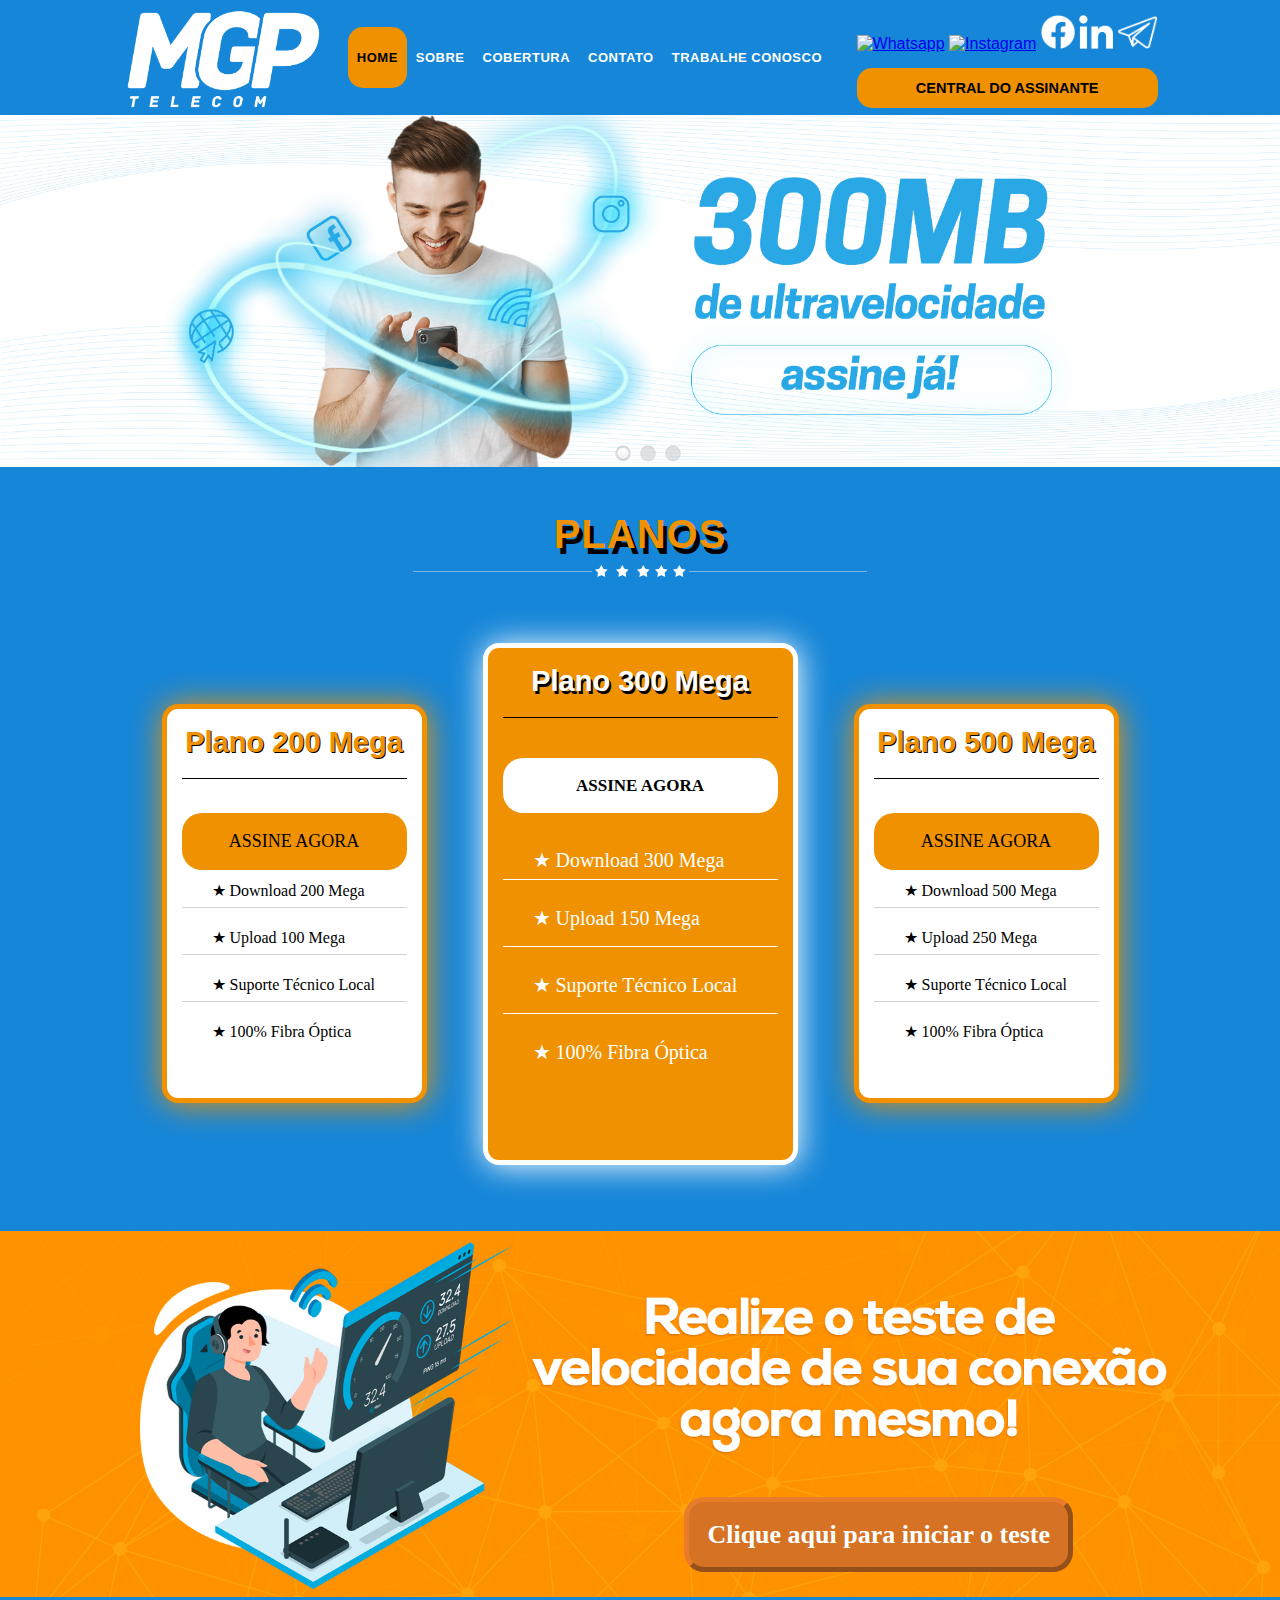
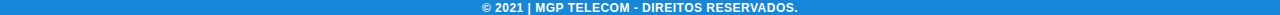
==== commit 9c7bc4d4: "alterado layout do site" ====
--- a/index.html
+++ b/index.html
@@ -131,27 +131,27 @@
                                 </a>
                             </div>
                             <ul>
-                                <li style="padding-bottom: 7px">Download 200Mb</li>
-                                <li>Upload 100Mb</li>
-                                <li>Suporte Técnico Local</li>
-                                <li>100% Fibra Óptica</li>
+                                <li style="padding-bottom: 7px">&#9733; Download 200 Mega</li>
+                                <li>&#9733; Upload 100 Mega</li>
+                                <li>&#9733; Suporte Técnico Local</li>
+                                <li>&#9733; 100% Fibra Óptica</li>
 
                             </ul>
                         </div>
                         <div class="plano" style="background: #f09101;border: 5px solid #fff;-webkit-box-shadow: 1px 1px 2em #fff;width: 275px;
                         height: 470px;">
-                            <div class="plano_titulo" style="color: #fff;">Plano 300 Mega</div>
+                            <div class="plano_titulo" style="color: #fff;text-shadow: 2px 3px #000;font-weight: 800;">Plano 300 Mega</div>
                             <div class="plano_linha"></div>
                             <div class="plano_botao">
                                 <a style="text-decoration:none" href="https://central.mgp.net.br/" class="login-window">
-                                    <div class="plano_botao_clique" style="background: #fff;">Assine Agora</div>
+                                    <div class="plano_botao_clique_meio">Assine Agora</div>
                                 </a>
                             </div>
-                            <ul style="color: #fff;">
-                                <li style="padding-bottom: 7px">Download 300Mb</li>
-                                <li>Upload 150Mb</li>
-                                <li>Suporte Técnico Local</li>
-                                <li>100% Fibra Óptica</li>
+                            <ul class="plano_ul_meio" style="color: #fff; font-size: 20px; padding-top: 30px;;">
+                                <li style="padding-bottom: 7px">&#9733; Download 300 Mega</li>
+                                <li>&#9733; Upload 150 Mega</li>
+                                <li>&#9733; Suporte Técnico Local</li>
+                                <li>&#9733; 100% Fibra Óptica</li>
                             </ul>
                         </div>
                         <div class="plano">
@@ -163,10 +163,10 @@
                                 </a>
                             </div>
                             <ul>
-                                <li style="padding-bottom: 7px">Download 500Mb</li>
-                                <li>Upload 250Mb</li>
-                                <li>Suporte Técnico Local</li>
-                                <li>100% Fibra Óptica</li>
+                                <li style="padding-bottom: 7px">&#9733; Download 500 Mega</li>
+                                <li>&#9733; Upload 250 Mega</li>
+                                <li>&#9733; Suporte Técnico Local</li>
+                                <li>&#9733; 100% Fibra Óptica</li>
                             </ul>
                         </div>
                     </div>
--- a/css/index.css
+++ b/css/index.css
@@ -1,7 +1,8 @@
     .grade_8 h1 {
         font-family: 'Oswald', sans-serif;
         color: #F09101;
-        font-size: 30px;
+        font-size: 40px;
+        font-weight: 600;
         line-height: 30px;
         background: url(../imagens/index/bord-7.png) center bottom no-repeat;
         text-align: center;
@@ -9,6 +10,7 @@
         padding-top: 52px;
         padding-bottom: 28px;
         letter-spacing: 1px;
+        text-shadow: 4px 6px #000;
     }
     
     .grade_8_organizacao {
@@ -42,10 +44,10 @@
     .plano_titulo {
         font-family: 'Oswald', sans-serif;
         text-shadow: 1px 1px #000;
-        font-size: 30px;
+        font-size: 28px;
         line-height: 46px;
         color: #F09101;
-        font-weight: normal;
+        font-weight: 600;
         background: transparent;
         margin: 0;
         margin-top: 0px;
@@ -66,13 +68,12 @@
         font-family: 'Avenir 85 Heavy';
         color: #000;
         text-transform: uppercase;
-        font-size: 17px;
-        font-weight: bolder;
-        padding: 12px 20px;
+        font-size: 18px;
+        padding: 15px 20px;
         border: none;
         cursor: pointer;
         margin-left: 0px;
-        top: 25px;
+        top: 34px;
         position: relative;
         line-height: 1.5em;
         outline: none;
@@ -82,6 +83,31 @@
     }
     
     .plano_botao_clique:hover {
+        color: #fff;
+        background: #1686d8;
+    }
+    
+    .plano_botao_clique_meio {
+        background: #fff;
+        font-family: 'Avenir 85 Heavy';
+        color: #000;
+        text-transform: uppercase;
+        font-size: 17px;
+        font-weight: bolder;
+        padding: 15px 20px;
+        border: none;
+        cursor: pointer;
+        margin-left: 0px;
+        top: 40px;
+        position: relative;
+        line-height: 1.5em;
+        outline: none;
+        transition: all 0.3s ease-in-out;
+        text-align: center;
+        border-radius: 20px;
+    }
+    
+    .plano_botao_clique_meio:hover {
         color: #fff;
         background: #1686d8;
     }
@@ -96,15 +122,18 @@
     }
     
     .plano li+li {
-        background: url(../imagens/index/icon-1.png) 12px 15px no-repeat;
         border-top: 1px solid #d2d2d2;
-        padding-top: 11px;
+        padding-top: 20px;
         padding-bottom: 7px;
     }
     
+    .plano_ul_meio li+li {
+        border-top: 1px solid #fff;
+        padding-top: 26px;
+        padding-bottom: 16px;
+    }
+    
     .plano li {
-        background: url(../imagens/index/icon-1.png) 12px 10px no-repeat;
-        padding-top: 7px;
         padding-left: 30px;
         vertical-align: top;
     }
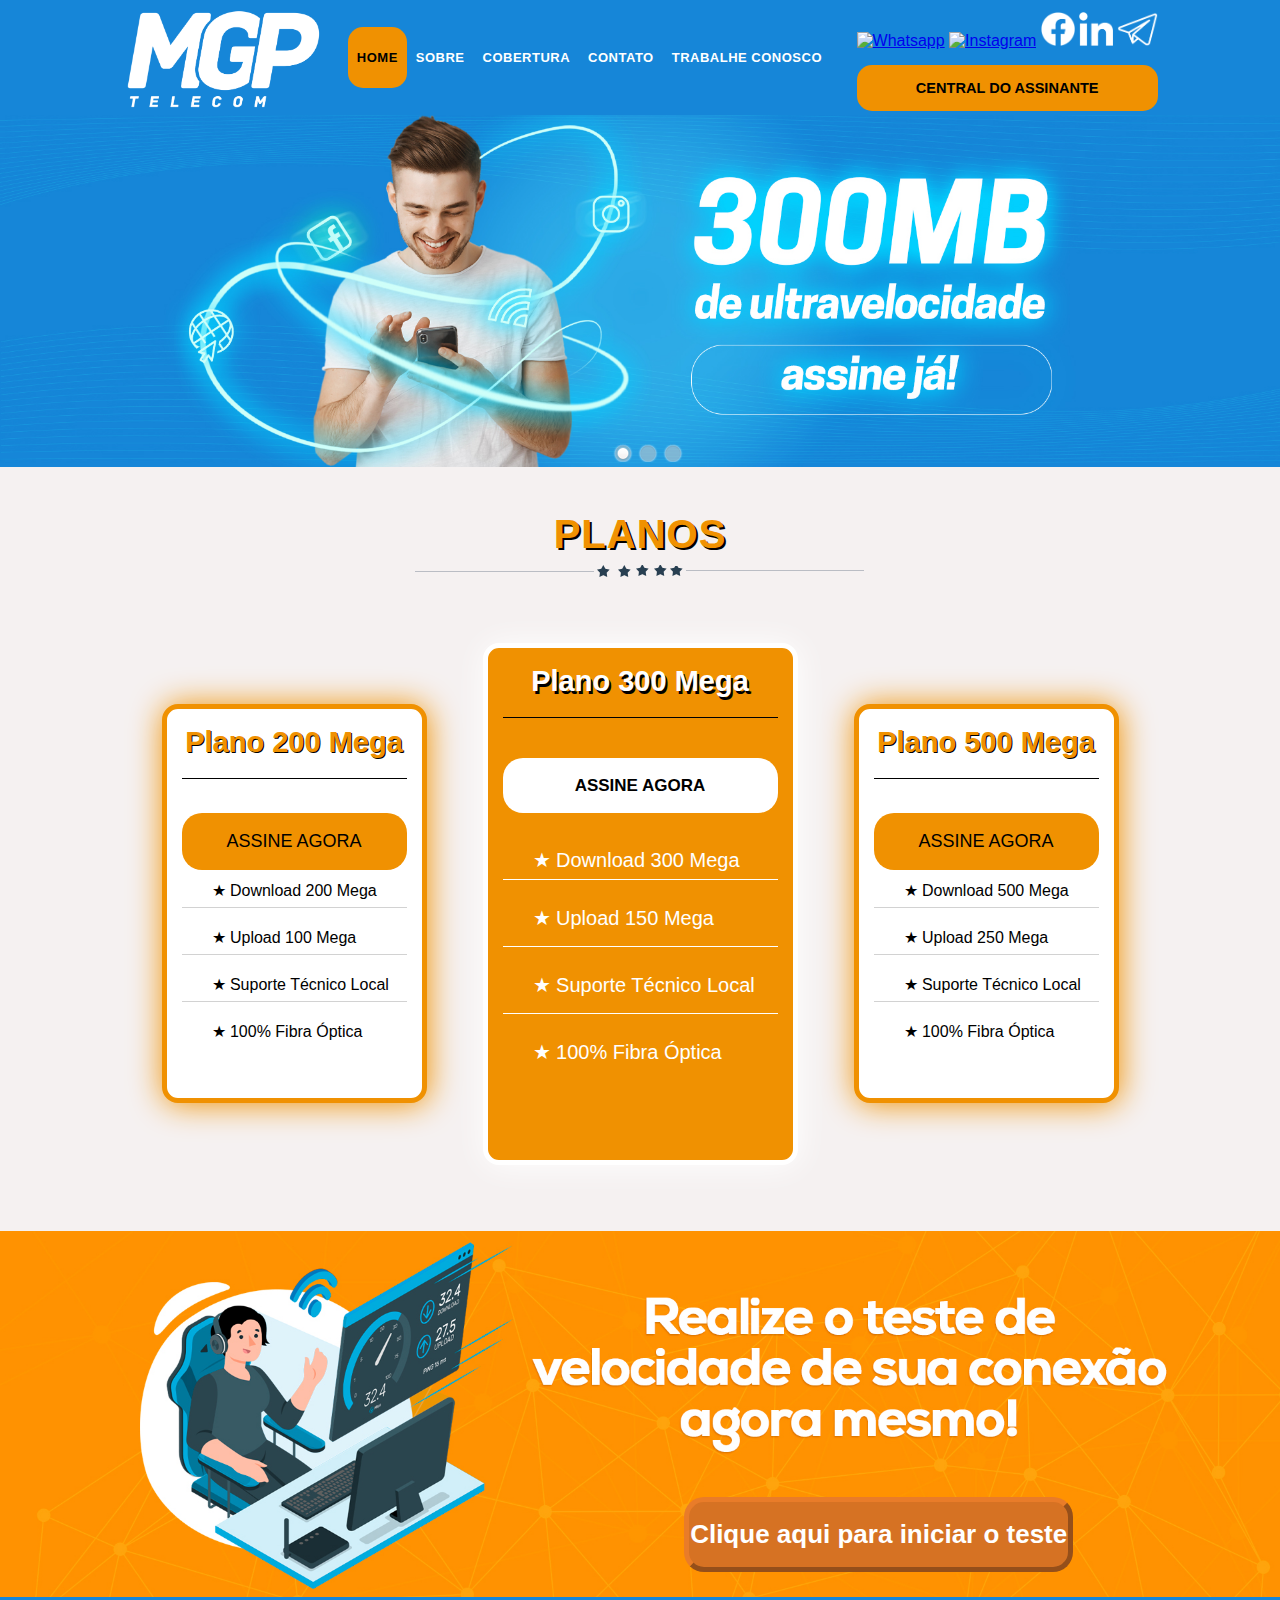
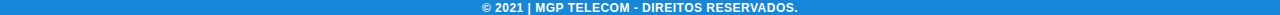
==== commit f132870d: "Finalizado site versão 1.0.0" ====
--- a/index.html
+++ b/index.html
@@ -53,7 +53,7 @@
                                     <a class="icones" href="https://www.facebook.com/mgptelecom/" target="_blank"><img src="imagens/Facebook02.png" alt="Facebook"></a>
                                 </li>
                                 <li>
-                                    <a class="icones" href="#" target="_blank"><img src="imagens/Linkedin.png" alt="Linkedin"></a>
+                                    <a class="icones" href="https://www.linkedin.com/company/mgp-telecom" target="_blank"><img src="imagens/Linkedin.png" alt="Linkedin"></a>
                                 </li>
                                 <li>
                                     <a class="icones" href="#" target="_blank"><img src="imagens/Telegram.png" alt="Telegram"></a>
--- a/css/style.css
+++ b/css/style.css
@@ -73,12 +73,10 @@
     ;
 }
 
-.container_4 {}
-
 .container_5 {
-    max-height: 1000px;
+    height: 1000px;
     width: 100%;
-    background: #f09101;
+    background: #1686d8;
 }
 
 .container_6 {
@@ -94,6 +92,7 @@
 .container_8 {
     min-height: 620px;
     width: 100%;
+    background-color: #f5f1f1;
 }
 
 .container_9 {
--- a/css/index.css
+++ b/css/index.css
@@ -1,16 +1,15 @@
     .grade_8 h1 {
-        font-family: 'Oswald', sans-serif;
         color: #F09101;
         font-size: 40px;
         font-weight: 600;
         line-height: 30px;
-        background: url(../imagens/index/bord-7.png) center bottom no-repeat;
+        background: url(../imagens/index/bord-2.png) center bottom no-repeat;
         text-align: center;
         text-transform: uppercase;
         padding-top: 52px;
         padding-bottom: 28px;
         letter-spacing: 1px;
-        text-shadow: 4px 6px #000;
+        text-shadow: 2px 2px #000;
     }
     
     .grade_8_organizacao {
@@ -42,9 +41,8 @@
     }
     
     .plano_titulo {
-        font-family: 'Oswald', sans-serif;
         text-shadow: 1px 1px #000;
-        font-size: 28px;
+        font-size: 25px;
         line-height: 46px;
         color: #F09101;
         font-weight: 600;
@@ -65,7 +63,6 @@
     
     .plano_botao_clique {
         background: #F09101;
-        font-family: 'Avenir 85 Heavy';
         color: #000;
         text-transform: uppercase;
         font-size: 18px;
@@ -89,7 +86,6 @@
     
     .plano_botao_clique_meio {
         background: #fff;
-        font-family: 'Avenir 85 Heavy';
         color: #000;
         text-transform: uppercase;
         font-size: 17px;
@@ -118,7 +114,6 @@
         padding-left: 0px;
         margin-top: 62px;
         color: #000;
-        font-family: 'Bahnschrift SemiBold';
     }
     
     .plano li+li {
@@ -160,7 +155,6 @@
         background: #d67223;
         border: 5px outset #e97c29;
         font-size: 27px;
-        font-family: "raleway";
         font-weight: bolder;
         color: #FFF;
     }
--- a/css/cabecalho.css
+++ b/css/cabecalho.css
@@ -68,7 +68,7 @@
         text-transform: uppercase;
         font-size: 91%;
         font-weight: bolder;
-        padding: 4%;
+        padding: 5% 2%;
         border: none;
         cursor: pointer;
         width: 100%;
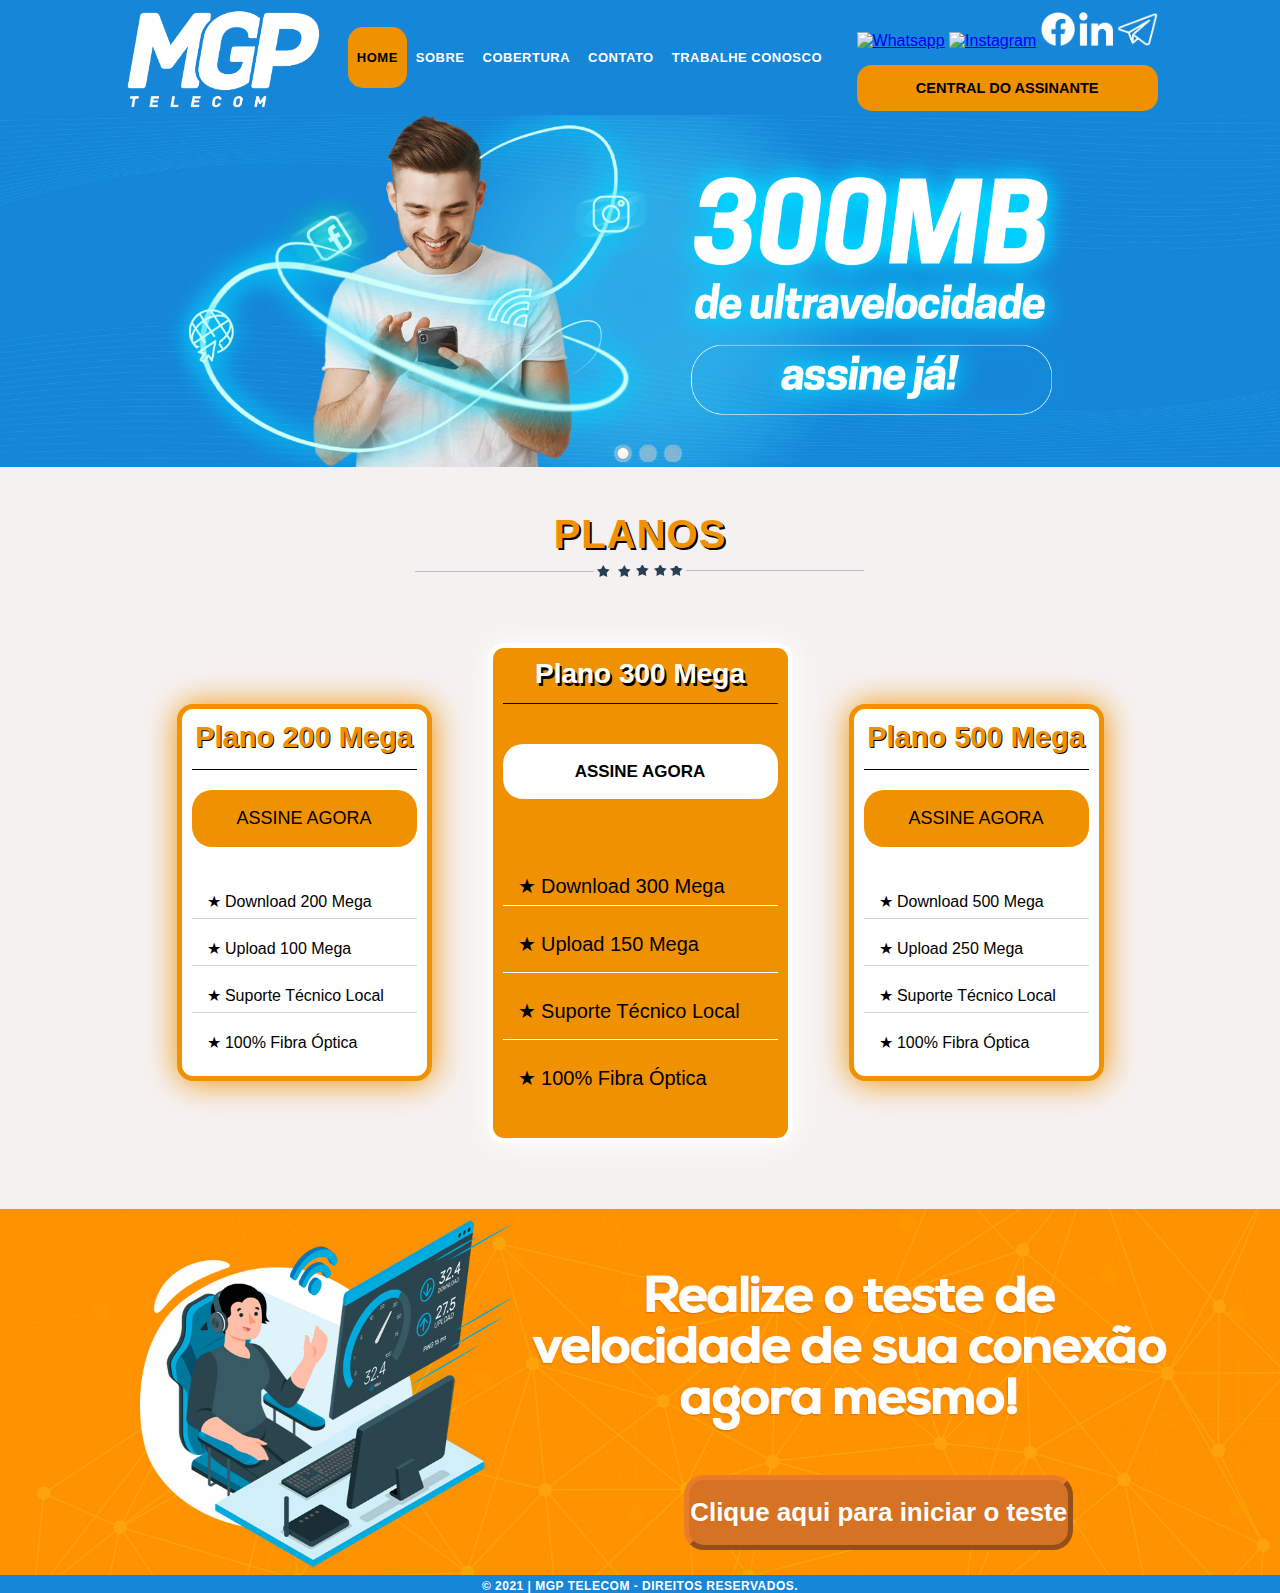
==== commit 9561be49: "top" ====
--- a/index.html
+++ b/index.html
@@ -126,7 +126,7 @@
                             <div class="plano_titulo">Plano 200 Mega</div>
                             <div class="plano_linha"></div>
                             <div class="plano_botao">
-                                <a style="text-decoration:none" href="https://central.mgp.net.br/" class="login-window">
+                                <a style="text-decoration:none" href="https://api.whatsapp.com/send?phone=5544999221642&text=Suporte" class="login-window">
                                     <div class="plano_botao_clique">Assine Agora</div>
                                 </a>
                             </div>
@@ -140,14 +140,14 @@
                         </div>
                         <div class="plano" style="background: #f09101;border: 5px solid #fff;-webkit-box-shadow: 1px 1px 2em #fff;width: 275px;
                         height: 470px;">
-                            <div class="plano_titulo" style="color: #fff;text-shadow: 2px 3px #000;font-weight: 800;">Plano 300 Mega</div>
+                            <div class="plano_titulo_meio">Plano 300 Mega</div>
                             <div class="plano_linha"></div>
                             <div class="plano_botao">
-                                <a style="text-decoration:none" href="https://central.mgp.net.br/" class="login-window">
+                                <a style="text-decoration:none" href="https://api.whatsapp.com/send?phone=5544999221642&text=Suporte" class="login-window">
                                     <div class="plano_botao_clique_meio">Assine Agora</div>
                                 </a>
                             </div>
-                            <ul class="plano_ul_meio" style="color: #fff; font-size: 20px; padding-top: 30px;;">
+                            <ul class="plano_ul_meio">
                                 <li style="padding-bottom: 7px">&#9733; Download 300 Mega</li>
                                 <li>&#9733; Upload 150 Mega</li>
                                 <li>&#9733; Suporte Técnico Local</li>
@@ -158,7 +158,7 @@
                             <div class="plano_titulo">Plano 500 Mega</div>
                             <div class="plano_linha"></div>
                             <div class="plano_botao">
-                                <a style="text-decoration:none" href="https://central.mgp.net.br/" class="login-window">
+                                <a style="text-decoration:none" href="https://api.whatsapp.com/send?phone=5544999221642&text=Suporte" class="login-window">
                                     <div class="plano_botao_clique">Assine Agora</div>
                                 </a>
                             </div>
--- a/css/style.css
+++ b/css/style.css
@@ -74,13 +74,12 @@
 }
 
 .container_5 {
-    height: 1000px;
+    height: 1180px;
     width: 100%;
     background: #1686d8;
 }
 
 .container_6 {
-    min-height: 509px;
     width: 100%;
 }
 
@@ -148,9 +147,8 @@
 }
 
 .grade_6 {
-    height: 100%;
     margin: auto;
-    width: 73%;
+    width: 62%;
 }
 
 .grade_7 {
--- a/css/index.css
+++ b/css/index.css
@@ -29,7 +29,7 @@
         margin-top: 30px;
         margin: 30px;
         text-align: center;
-        padding: 10px 15px 32px;
+        padding: 10px;
         width: 225px;
         height: 347px;
         -moz-box-shadow: 0px 0px 1em #666;
@@ -43,7 +43,7 @@
     .plano_titulo {
         text-shadow: 1px 1px #000;
         font-size: 25px;
-        line-height: 46px;
+        line-height: 37px;
         color: #F09101;
         font-weight: 600;
         background: transparent;
@@ -56,6 +56,13 @@
         text-align: center;
     }
     
+    .plano_titulo_meio {
+        color: #fff;
+        text-shadow: 2px 3px #000;
+        font-weight: 800;
+        font-size: 28px;
+    }
+    
     .plano_linha {
         border-bottom: 1px solid #000;
         padding-bottom: 13px;
@@ -70,7 +77,7 @@
         border: none;
         cursor: pointer;
         margin-left: 0px;
-        top: 34px;
+        margin-top: 20px;
         position: relative;
         line-height: 1.5em;
         outline: none;
@@ -82,6 +89,13 @@
     .plano_botao_clique:hover {
         color: #fff;
         background: #1686d8;
+    }
+    
+    .plano_ul_meio {
+        color: #fff;
+        font-size: 20px;
+        padding-top: 30px;
+        margin-top: 30px;
     }
     
     .plano_botao_clique_meio {
@@ -94,7 +108,7 @@
         border: none;
         cursor: pointer;
         margin-left: 0px;
-        top: 40px;
+        margin-top: 40px;
         position: relative;
         line-height: 1.5em;
         outline: none;
@@ -112,7 +126,7 @@
         list-style: none;
         text-align: left;
         padding-left: 0px;
-        margin-top: 62px;
+        margin-top: 27px;
         color: #000;
     }
     
@@ -129,7 +143,7 @@
     }
     
     .plano li {
-        padding-left: 30px;
+        padding-left: 15px;
         vertical-align: top;
     }
     
@@ -171,6 +185,9 @@
         .plano {
             margin: 28px;
         }
+        .plano:hover {
+            transform: none;
+        }
         .plano ul {
             margin-top: 45px;
         }
@@ -222,15 +239,26 @@
         .plano {
             margin: 4px;
             height: 334px;
+            padding: 4px;
         }
         .plano_titulo {
             font-size: 20px;
         }
         .plano_botao_clique {
             font-size: 14px;
+            margin-top: 16px;
+        }
+        .plano_botao_clique_meio {
+            margin-top: 22px;
+        }
+        .plano ul {
+            margin-top: 24px;
         }
         .plano li {
             font-size: 12px;
+        }
+        .plano_ul_meio li {
+            margin-bottom: 14px;
         }
         .container_9 button {
             margin: -65px -56px 0px 0px;
@@ -241,6 +269,22 @@
         }
     }
     
+    @media only screen and (max-width: 650px) {
+        .plano_titulo {
+            font-size: 18px;
+            line-height: 38px;
+        }
+        .plano {
+            height: 324px;
+        }
+        .plano li {
+            padding-left: 12px;
+        }
+        .plano_ul_meio {
+            margin-top: 5px;
+        }
+    }
+    
     @media only screen and (max-width: 600px) {
         .grade_8 h1 {
             font-size: 29px;
@@ -256,7 +300,6 @@
         .plano li {
             font-size: 10px;
             padding-left: 7px;
-            /* background: url(../imagens/index/icon-1.png) 12px 10px no-repeat; */
         }
         .container_9 button {
             margin: -53px -49px 0px 0px;
@@ -283,7 +326,6 @@
         .plano li {
             font-size: 9px;
             padding-left: 0px;
-            /* background: url(../imagens/index/icon-1.png) 12px 10px no-repeat; */
         }
         .plano_linha {
             padding-bottom: 3px;
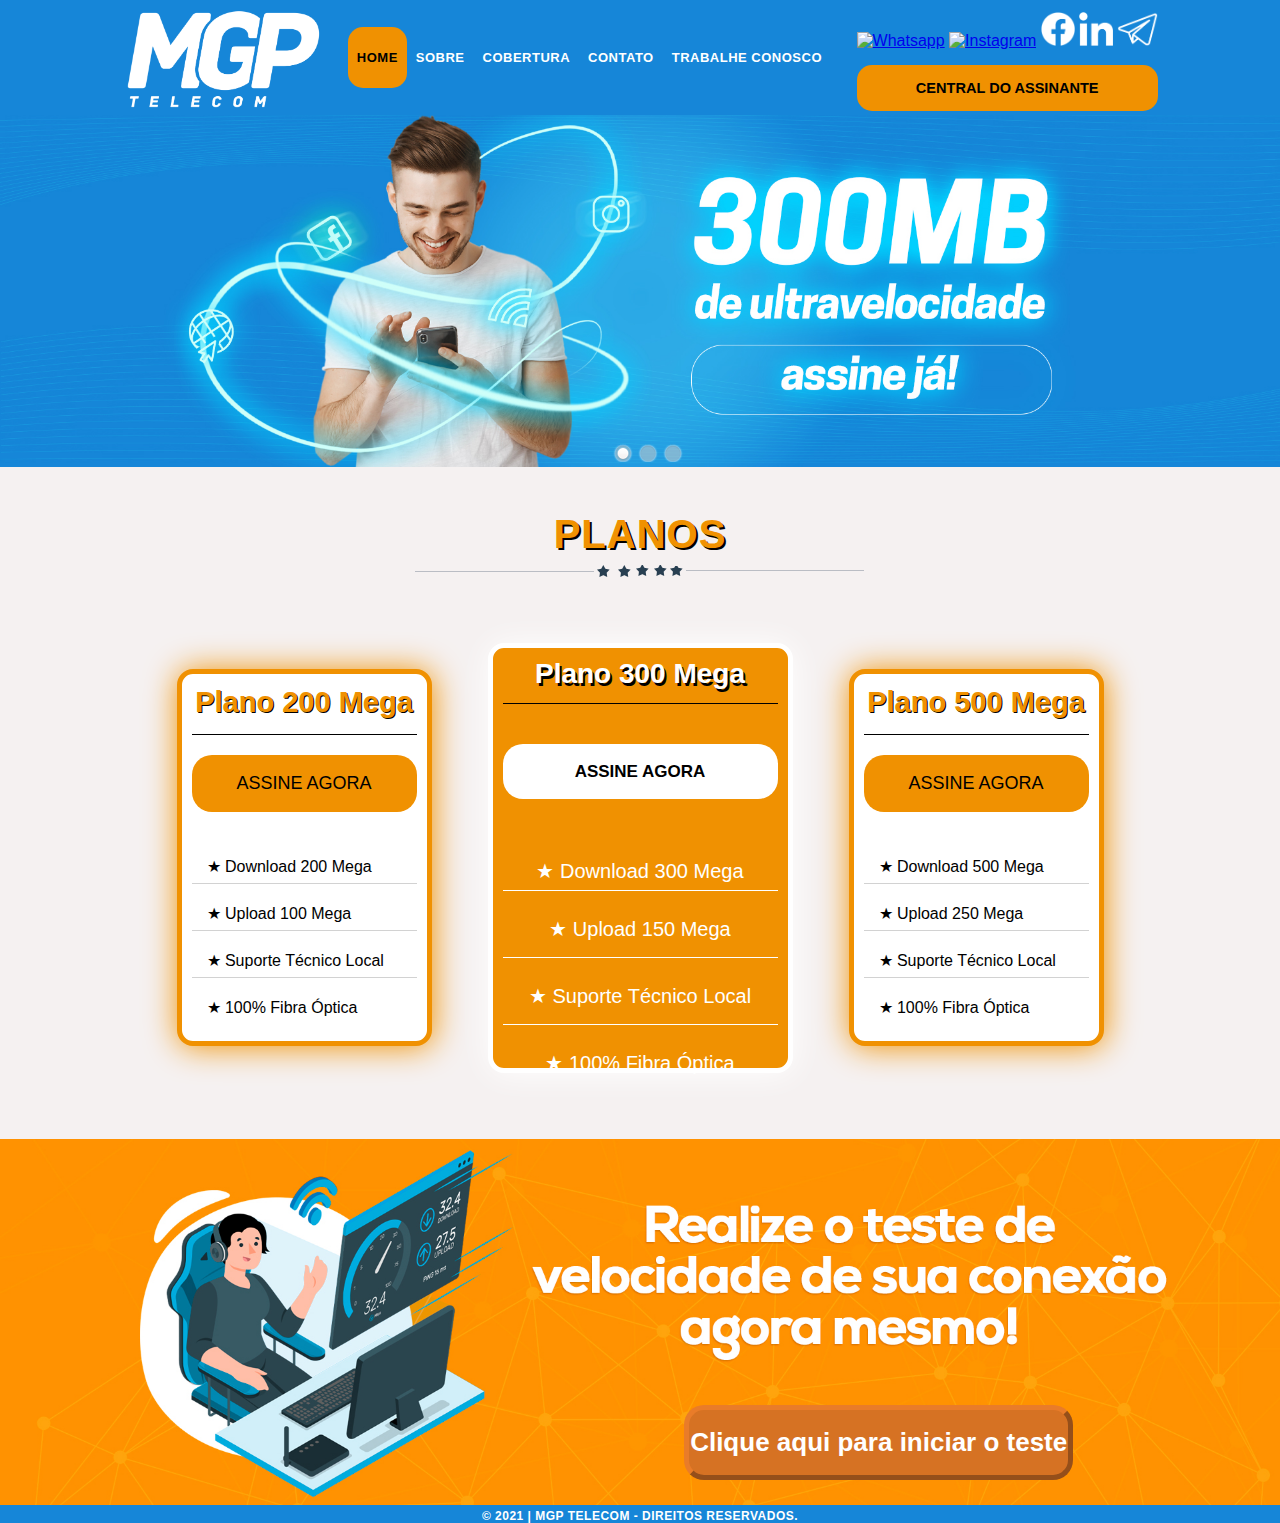
==== commit 3ee86ae4: "Começado a arrumar o index para todas as resoluções" ====
--- a/index.html
+++ b/index.html
@@ -138,8 +138,7 @@
 
                             </ul>
                         </div>
-                        <div class="plano" style="background: #f09101;border: 5px solid #fff;-webkit-box-shadow: 1px 1px 2em #fff;width: 275px;
-                        height: 470px;">
+                        <div class="plano_meio">
                             <div class="plano_titulo_meio">Plano 300 Mega</div>
                             <div class="plano_linha"></div>
                             <div class="plano_botao">
--- a/css/index.css
+++ b/css/index.css
@@ -32,8 +32,22 @@
         padding: 10px;
         width: 225px;
         height: 347px;
+        
+        -webkit-box-shadow: 1px 1px 2em #f09101;
+    }
+
+    .plano_meio{
+        border: 5px solid #fff;
+        border-radius: 16px;
+        background: #f09101;
+        margin-top: 30px;
+        margin: 30px;
+        text-align: center;
+        padding: 10px;
+        width: 275px;
+        height: 400px;
         -moz-box-shadow: 0px 0px 1em #666;
-        -webkit-box-shadow: 1px 1px 2em #f09101;
+       -webkit-box-shadow: 1px 1px 2em #fff;
     }
     
     .plano:hover {
@@ -188,6 +202,9 @@
         .plano:hover {
             transform: none;
         }
+        .plano_meio {
+            margin: 28px;
+        }
         .plano ul {
             margin-top: 45px;
         }
@@ -206,6 +223,10 @@
         .plano {
             margin: 16px;
         }
+
+        .plano_meio {
+            margin: 16px;
+        }
         .grade_8_organizacao {
             padding: 40px 0px;
         }
@@ -221,6 +242,9 @@
         .plano {
             margin: 10px;
         }
+        .plano_meio {
+            margin: 10px;
+        }
         .plano_titulo {
             font-size: 24px;
         }
@@ -237,6 +261,12 @@
     
     @media only screen and (max-width: 720px) {
         .plano {
+            margin: 4px;
+            height: 334px;
+            padding: 4px;
+        }
+
+        .plano_meio {
             margin: 4px;
             height: 334px;
             padding: 4px;
@@ -277,6 +307,10 @@
         .plano {
             height: 324px;
         }
+
+        .plano_meio {
+            height: 324px;
+        }
         .plano li {
             padding-left: 12px;
         }
@@ -337,6 +371,12 @@
             margin: 4px;
             height: 300px;
         }
+
+        .plano_meio {
+            margin: 4px;
+            height: 300px;
+        }
+
         .container_9 button {
             margin: -45px -47px 0px 0px;
             width: 182px;
@@ -344,4 +384,51 @@
             font-size: 11px;
             border-radius: 10px;
         }
+    }
+
+    @media only screen and (max-width: 377px) {
+        .plano {
+            height: 268px;
+            padding: 2px;
+            margin: 2px;
+        }
+
+        .plano_botao_clique {
+            padding: 6px 1px;
+            top: 0px;
+            border-radius: 10px;
+        }
+
+        .plano ul {
+            margin-top: 15px;
+        }
+
+        .plano_meio{
+            border: 2px solid #fff;
+            height: 355px;
+        }
+
+        .plano_titulo_meio {
+            text-shadow: 1px 2px #000;
+            font-size: 13px;
+            margin-top: 6px;
+            margin-bottom: 10px;
+        }
+
+        .plano_botao_clique_meio {
+            font-size: 12px;
+            padding: 10px 2px;
+            border-radius: 15px;
+        }
+
+        .plano_ul_meio {
+            padding-top: 12px;
+            font-size: 10px;
+        }
+        .plano_ul_meio li+li {
+            margin-left: -1px;
+            border-top: 1px solid #fff;
+            padding-top: 24px;
+            padding-bottom: 12px;
+        }
     }--- a/css/cabecalho.css
+++ b/css/cabecalho.css
@@ -203,4 +203,29 @@
         footer div {
             font-size: 10px;
         }
-    }+    }
+    
+    @media only screen and (max-width: 416px){
+        .cabecalho_ld_botao button {
+        font-size: 7px;
+        
+        }
+        .menu_ul a {
+            padding: 8px 2px 8px;
+        }
+        footer div {
+            font-size: 7px;
+        }
+    }
+
+    @media only screen and (max-width: 362px){
+        .cabecalho_ld_botao button {
+            border-radius: 10px;
+        }
+
+        .menu_ul a {
+            padding: 4px 2px 4px;
+            border-radius: 7px;
+            font-size: 6px;
+        }
+    }  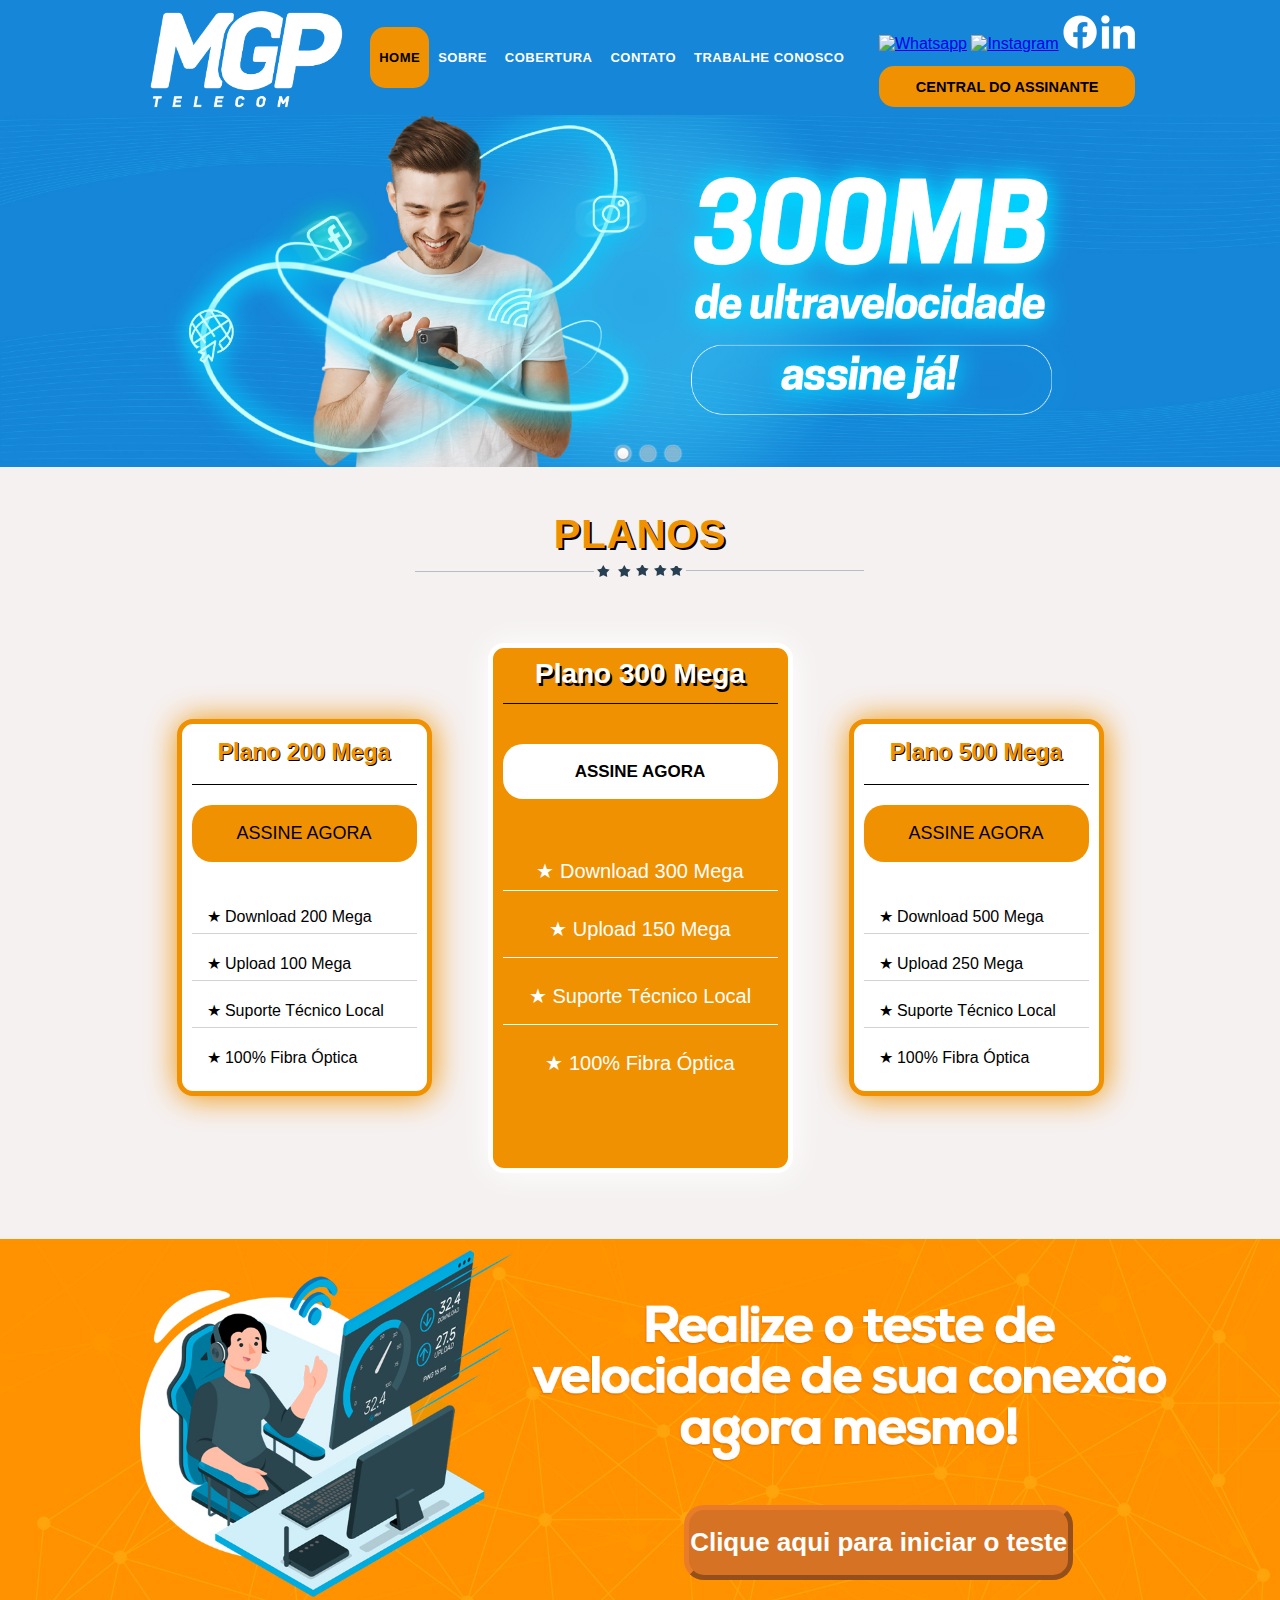
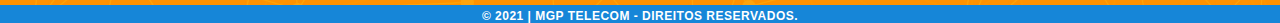
==== commit d39a44b7: "corrigido problemas de responsividade para iphone 11" ====
--- a/index.html
+++ b/index.html
@@ -44,7 +44,7 @@
                         <div class="cabecalho_ld_informacoes_icones">
                             <ul>
                                 <li>
-                                    <a class="icones" href="https://api.whatsapp.com/send?phone=5544999221642&text=Suporte" target="_blank"><img src="imagens/WhatsApp.png" alt="Whatsapp"></a>
+                                    <a class="icones" href="https://api.whatsapp.com/send?phone=5544999620459&text=Suporte" target="_blank"><img src="imagens/WhatsApp.png" alt="Whatsapp"></a>
                                 </li>
                                 <li>
                                     <a class="icones" href="https://www.instagram.com/mgptelecom/" target="_blank"><img src="imagens/Instagram.png" alt="Instagram"></a>
@@ -55,9 +55,9 @@
                                 <li>
                                     <a class="icones" href="https://www.linkedin.com/company/mgp-telecom" target="_blank"><img src="imagens/Linkedin.png" alt="Linkedin"></a>
                                 </li>
-                                <li>
+                                <!--<li>
                                     <a class="icones" href="#" target="_blank"><img src="imagens/Telegram.png" alt="Telegram"></a>
-                                </li>
+                                </li>-->
                             </ul>
                         </div>
                     </div>
@@ -126,7 +126,7 @@
                             <div class="plano_titulo">Plano 200 Mega</div>
                             <div class="plano_linha"></div>
                             <div class="plano_botao">
-                                <a style="text-decoration:none" href="https://api.whatsapp.com/send?phone=5544999221642&text=Suporte" class="login-window">
+                                <a style="text-decoration:none" href="https://api.whatsapp.com/send?phone=5544999620459&text=Suporte" class="login-window" target="_blank">
                                     <div class="plano_botao_clique">Assine Agora</div>
                                 </a>
                             </div>
@@ -142,7 +142,7 @@
                             <div class="plano_titulo_meio">Plano 300 Mega</div>
                             <div class="plano_linha"></div>
                             <div class="plano_botao">
-                                <a style="text-decoration:none" href="https://api.whatsapp.com/send?phone=5544999221642&text=Suporte" class="login-window">
+                                <a style="text-decoration:none" href="https://api.whatsapp.com/send?phone=5544999620459&text=Suporte" class="login-window" target="_blank" target="_blank">
                                     <div class="plano_botao_clique_meio">Assine Agora</div>
                                 </a>
                             </div>
@@ -157,7 +157,7 @@
                             <div class="plano_titulo">Plano 500 Mega</div>
                             <div class="plano_linha"></div>
                             <div class="plano_botao">
-                                <a style="text-decoration:none" href="https://api.whatsapp.com/send?phone=5544999221642&text=Suporte" class="login-window">
+                                <a style="text-decoration:none" href="https://api.whatsapp.com/send?phone=5544999620459&text=Suporte" class="login-window" target="_blank">
                                     <div class="plano_botao_clique">Assine Agora</div>
                                 </a>
                             </div>
--- a/css/style.css
+++ b/css/style.css
@@ -71,12 +71,6 @@
     max-height: 170px;
     width: 100%;
     ;
-}
-
-.container_5 {
-    height: 1180px;
-    width: 100%;
-    background: #1686d8;
 }
 
 .container_6 {
@@ -142,7 +136,6 @@
 
 .grade_5 {
     margin: auto;
-    height: 100%;
     width: 65%;
 }
 
@@ -174,6 +167,14 @@
     text-align: center;
 }
 
+@media only screen and (max-width: 1284px) {
+    .grade_5 {
+        margin: 0px;
+        height: 100%;
+        width: 98%;
+    }
+}
+
 @media only screen and (max-width: 720px) {
     .container_8 {
         min-height: 578px;
@@ -191,4 +192,14 @@
     .container_8 {
         min-height: 537px;
     }
+    .grade_6 {
+        margin: auto;
+        width: 90%;
+    }
+}
+
+@media only screen and (max-width: 420px) {
+    .grade_6 {
+        width: 95%;
+    }
 }--- a/css/index.css
+++ b/css/index.css
@@ -1,434 +1,543 @@
-    .grade_8 h1 {
-        color: #F09101;
-        font-size: 40px;
-        font-weight: 600;
-        line-height: 30px;
-        background: url(../imagens/index/bord-2.png) center bottom no-repeat;
-        text-align: center;
-        text-transform: uppercase;
-        padding-top: 52px;
-        padding-bottom: 28px;
-        letter-spacing: 1px;
-        text-shadow: 2px 2px #000;
-    }
-    
-    .grade_8_organizacao {
-        position: relative;
-        margin: 0 auto;
-        padding: 38px;
-        display: flex;
-        flex-direction: row;
-        justify-content: center;
-        align-items: center;
-    }
-    
-    .plano {
-        border: 5px solid #f09101;
-        border-radius: 16px;
-        background: #FFF;
-        margin-top: 30px;
-        margin: 30px;
-        text-align: center;
-        padding: 10px;
-        width: 225px;
-        height: 347px;
-        
-        -webkit-box-shadow: 1px 1px 2em #f09101;
-    }
-
-    .plano_meio{
-        border: 5px solid #fff;
-        border-radius: 16px;
-        background: #f09101;
-        margin-top: 30px;
-        margin: 30px;
-        text-align: center;
-        padding: 10px;
-        width: 275px;
-        height: 400px;
-        -moz-box-shadow: 0px 0px 1em #666;
-       -webkit-box-shadow: 1px 1px 2em #fff;
-    }
-    
-    .plano:hover {
-        transform: scale(1.2);
-    }
-    
-    .plano_titulo {
-        text-shadow: 1px 1px #000;
-        font-size: 25px;
-        line-height: 37px;
-        color: #F09101;
-        font-weight: 600;
-        background: transparent;
-        margin: 0;
-        margin-top: 0px;
-        padding: 0;
-        border: 0;
-        outline: 0;
-        vertical-align: top;
-        text-align: center;
-    }
-    
-    .plano_titulo_meio {
-        color: #fff;
-        text-shadow: 2px 3px #000;
-        font-weight: 800;
-        font-size: 28px;
-    }
-    
-    .plano_linha {
-        border-bottom: 1px solid #000;
-        padding-bottom: 13px;
-    }
-    
-    .plano_botao_clique {
-        background: #F09101;
-        color: #000;
-        text-transform: uppercase;
-        font-size: 18px;
-        padding: 15px 20px;
-        border: none;
-        cursor: pointer;
-        margin-left: 0px;
-        margin-top: 20px;
-        position: relative;
-        line-height: 1.5em;
-        outline: none;
-        transition: all 0.3s ease-in-out;
-        text-align: center;
-        border-radius: 20px;
-    }
-    
-    .plano_botao_clique:hover {
-        color: #fff;
-        background: #1686d8;
-    }
-    
-    .plano_ul_meio {
-        color: #fff;
-        font-size: 20px;
-        padding-top: 30px;
-        margin-top: 30px;
-    }
-    
-    .plano_botao_clique_meio {
-        background: #fff;
-        color: #000;
-        text-transform: uppercase;
-        font-size: 17px;
-        font-weight: bolder;
-        padding: 15px 20px;
-        border: none;
-        cursor: pointer;
-        margin-left: 0px;
-        margin-top: 40px;
-        position: relative;
-        line-height: 1.5em;
-        outline: none;
-        transition: all 0.3s ease-in-out;
-        text-align: center;
-        border-radius: 20px;
-    }
-    
-    .plano_botao_clique_meio:hover {
-        color: #fff;
-        background: #1686d8;
-    }
-    
-    .plano ul {
-        list-style: none;
-        text-align: left;
-        padding-left: 0px;
-        margin-top: 27px;
-        color: #000;
-    }
-    
-    .plano li+li {
-        border-top: 1px solid #d2d2d2;
-        padding-top: 20px;
-        padding-bottom: 7px;
-    }
-    
-    .plano_ul_meio li+li {
-        border-top: 1px solid #fff;
-        padding-top: 26px;
-        padding-bottom: 16px;
-    }
-    
-    .plano li {
-        padding-left: 15px;
-        vertical-align: top;
-    }
-    
-    .container_9 img {
-        max-width: 100%;
-        max-height: 100%;
-        width: 100%;
-        position: relative;
-        display: inline-block;
-    }
-    
-    .container_9 button {
-        position: relative;
-        z-index: 1;
-        top: 0%;
-        float: right;
-        right: 21%;
-        width: 419px;
-        height: 89px;
-        padding: 0;
-        margin: -156px 0px 0px 0px;
-        border-radius: 20px;
-        background: #d67223;
-        border: 5px outset #e97c29;
-        font-size: 27px;
-        font-weight: bolder;
-        color: #FFF;
-    }
-    
-    .container_9 button:hover {
-        background: #1686d8;
-        border: 5px outset #40458b;
-    }
-    
-    @media only screen and (max-width: 1340px) {
-        .grade_8 {
+        .grade_8 h1 {
+            color: #F09101;
+            font-size: 40px;
+            font-weight: 600;
+            line-height: 30px;
+            background: url(../imagens/index/bord-2.png) center bottom no-repeat;
+            text-align: center;
+            text-transform: uppercase;
+            padding-top: 52px;
+            padding-bottom: 28px;
+            letter-spacing: 1px;
+            text-shadow: 2px 2px #000;
+        }
+        
+        .grade_8_organizacao {
+            position: relative;
+            margin: 0 auto;
+            padding: 38px;
+            display: flex;
+            flex-direction: row;
+            justify-content: center;
+            align-items: center;
+        }
+        
+        .plano {
+            border: 5px solid #f09101;
+            border-radius: 16px;
+            background: #FFF;
+            margin-top: 30px;
+            margin: 30px;
+            text-align: center;
+            padding: 10px;
+            width: 225px;
+            height: 347px;
+            -webkit-box-shadow: 1px 1px 2em #f09101;
+        }
+        
+        .plano:hover {
+            transform: scale(1.2);
+        }
+        
+        .plano_meio {
+            border: 5px solid #fff;
+            border-radius: 16px;
+            background: #f09101;
+            margin-top: 30px;
+            margin: 30px;
+            text-align: center;
+            padding: 10px;
+            width: 275px;
+            height: 500px;
+            -moz-box-shadow: 0px 0px 1em #666;
+            -webkit-box-shadow: 1px 1px 2em #fff;
+        }
+        
+        .plano_meio:hover {
+            transform: scale(1.2);
+        }
+        
+        .plano_titulo {
+            text-shadow: 1px 1px #000;
+            font-size: 25px;
+            line-height: 37px;
+            color: #F09101;
+            font-weight: 600;
+            background: transparent;
+            margin: 0;
+            margin-top: 0px;
+            padding: 0;
+            border: 0;
+            outline: 0;
+            vertical-align: top;
+            text-align: center;
+        }
+        
+        .plano_titulo_meio {
+            color: #fff;
+            text-shadow: 2px 3px #000;
+            font-weight: 800;
+            font-size: 28px;
+        }
+        
+        .plano_linha {
+            border-bottom: 1px solid #000;
+            padding-bottom: 13px;
+        }
+        
+        .plano_botao_clique {
+            background: #F09101;
+            color: #000;
+            text-transform: uppercase;
+            font-size: 18px;
+            padding: 15px 20px;
+            border: none;
+            cursor: pointer;
+            margin-left: 0px;
+            margin-top: 20px;
+            position: relative;
+            line-height: 1.5em;
+            outline: none;
+            transition: all 0.3s ease-in-out;
+            text-align: center;
+            border-radius: 20px;
+        }
+        
+        .plano_botao_clique:hover {
+            color: #fff;
+            background: #1686d8;
+        }
+        
+        .plano_ul_meio {
+            color: #fff;
+            font-size: 20px;
+            padding-top: 30px;
+            margin-top: 30px;
+        }
+        
+        .plano_botao_clique_meio {
+            background: #fff;
+            color: #000;
+            text-transform: uppercase;
+            font-size: 17px;
+            font-weight: bolder;
+            padding: 15px 20px;
+            border: none;
+            cursor: pointer;
+            margin-left: 0px;
+            margin-top: 40px;
+            position: relative;
+            line-height: 1.5em;
+            outline: none;
+            transition: all 0.3s ease-in-out;
+            text-align: center;
+            border-radius: 20px;
+        }
+        
+        .plano_botao_clique_meio:hover {
+            color: #fff;
+            background: #1686d8;
+        }
+        
+        .plano ul {
+            list-style: none;
+            text-align: left;
+            padding-left: 0px;
+            margin-top: 27px;
+            color: #000;
+        }
+        
+        .plano li+li {
+            border-top: 1px solid #d2d2d2;
+            padding-top: 20px;
+            padding-bottom: 7px;
+        }
+        
+        .plano_ul_meio li+li {
+            border-top: 1px solid #fff;
+            padding-top: 26px;
+            padding-bottom: 16px;
+        }
+        
+        .plano li {
+            padding-left: 15px;
+            vertical-align: top;
+        }
+        
+        .container_9 img {
+            max-width: 100%;
+            max-height: 100%;
             width: 100%;
-        }
-        .plano {
-            margin: 28px;
-        }
-        .plano:hover {
-            transform: none;
-        }
-        .plano_meio {
-            margin: 28px;
-        }
-        .plano ul {
-            margin-top: 45px;
-        }
-        .plano_titulo {
-            font-size: 29px;
-        }
+            position: relative;
+            display: inline-block;
+        }
+        
         .container_9 button {
-            margin: -104px -62px 0px 0px;
-            width: 389px;
-            height: 75px;
-            font-size: 26px;
-        }
-    }
-    
-    @media only screen and (max-width: 1000px) {
-        .plano {
-            margin: 16px;
-        }
-
-        .plano_meio {
-            margin: 16px;
-        }
-        .grade_8_organizacao {
-            padding: 40px 0px;
-        }
-        .container_9 button {
-            margin: -90px -62px 0px 0px;
-            width: 334px;
-            height: 61px;
-            font-size: 22px;
-        }
-    }
-    
-    @media only screen and (max-width: 850px) {
-        .plano {
-            margin: 10px;
-        }
-        .plano_meio {
-            margin: 10px;
-        }
-        .plano_titulo {
-            font-size: 24px;
-        }
-        .plano li {
-            font-size: 15px;
-        }
-        .container_9 button {
-            margin: -75px -68px 0px 0px;
-            width: 310px;
-            height: 49px;
-            font-size: 20px;
-        }
-    }
-    
-    @media only screen and (max-width: 720px) {
-        .plano {
-            margin: 4px;
-            height: 334px;
-            padding: 4px;
-        }
-
-        .plano_meio {
-            margin: 4px;
-            height: 334px;
-            padding: 4px;
-        }
-        .plano_titulo {
-            font-size: 20px;
-        }
-        .plano_botao_clique {
-            font-size: 14px;
-            margin-top: 16px;
-        }
-        .plano_botao_clique_meio {
-            margin-top: 22px;
-        }
-        .plano ul {
-            margin-top: 24px;
-        }
-        .plano li {
-            font-size: 12px;
-        }
-        .plano_ul_meio li {
-            margin-bottom: 14px;
-        }
-        .container_9 button {
-            margin: -65px -56px 0px 0px;
-            width: 261px;
-            height: 41px;
-            font-size: 16px;
-            border-radius: 17px;
-        }
-    }
-    
-    @media only screen and (max-width: 650px) {
-        .plano_titulo {
-            font-size: 18px;
-            line-height: 38px;
-        }
-        .plano {
-            height: 324px;
-        }
-
-        .plano_meio {
-            height: 324px;
-        }
-        .plano li {
-            padding-left: 12px;
-        }
-        .plano_ul_meio {
-            margin-top: 5px;
-        }
-    }
-    
-    @media only screen and (max-width: 600px) {
-        .grade_8 h1 {
-            font-size: 29px;
-            padding-top: 26px;
-        }
-        .plano_titulo {
-            font-size: 16px;
-        }
-        .plano_botao_clique {
-            font-size: 12px;
-            padding: 10px 5px;
-        }
-        .plano li {
-            font-size: 10px;
-            padding-left: 7px;
-        }
-        .container_9 button {
-            margin: -53px -49px 0px 0px;
-            width: 220px;
-            height: 27px;
-            font-size: 13px;
-            border-radius: 17px;
-        }
-    }
-    
-    @media only screen and (max-width: 500px) {
-        .grade_8 h1 {
-            font-size: 28px;
-            padding-top: 25px;
-        }
-        .plano_titulo {
-            font-size: 11px;
-        }
-        .plano_botao_clique {
-            font-size: 10px;
-            padding: 10px 1px;
-            top: 20px;
-        }
-        .plano li {
-            font-size: 9px;
-            padding-left: 0px;
-        }
-        .plano_linha {
-            padding-bottom: 3px;
-        }
-        .plano ul {
-            margin-top: 35px;
-        }
-        .plano {
-            margin: 4px;
-            height: 300px;
-        }
-
-        .plano_meio {
-            margin: 4px;
-            height: 300px;
-        }
-
-        .container_9 button {
-            margin: -45px -47px 0px 0px;
-            width: 182px;
-            height: 27px;
-            font-size: 11px;
-            border-radius: 10px;
-        }
-    }
-
-    @media only screen and (max-width: 377px) {
-        .plano {
-            height: 268px;
-            padding: 2px;
-            margin: 2px;
-        }
-
-        .plano_botao_clique {
-            padding: 6px 1px;
-            top: 0px;
-            border-radius: 10px;
-        }
-
-        .plano ul {
-            margin-top: 15px;
-        }
-
-        .plano_meio{
-            border: 2px solid #fff;
-            height: 355px;
-        }
-
-        .plano_titulo_meio {
-            text-shadow: 1px 2px #000;
-            font-size: 13px;
-            margin-top: 6px;
-            margin-bottom: 10px;
-        }
-
-        .plano_botao_clique_meio {
-            font-size: 12px;
-            padding: 10px 2px;
-            border-radius: 15px;
-        }
-
-        .plano_ul_meio {
-            padding-top: 12px;
-            font-size: 10px;
-        }
-        .plano_ul_meio li+li {
-            margin-left: -1px;
-            border-top: 1px solid #fff;
-            padding-top: 24px;
-            padding-bottom: 12px;
-        }
-    }+            position: relative;
+            z-index: 1;
+            top: 0%;
+            float: right;
+            right: 21%;
+            width: 419px;
+            height: 89px;
+            padding: 0;
+            margin: -156px 0px 0px 0px;
+            border-radius: 20px;
+            background: #d67223;
+            border: 5px outset #e97c29;
+            font-size: 27px;
+            font-weight: bolder;
+            color: #FFF;
+        }
+        
+        .container_9 button:hover {
+            background: #1686d8;
+            border: 5px outset #40458b;
+        }
+        
+        @media only screen and (max-width: 1340px) {
+            .grade_8 {
+                width: 100%;
+            }
+            .plano {
+                margin: 28px;
+            }
+            .plano:hover {
+                transform: none;
+            }
+            .plano_meio {
+                margin: 28px;
+            }
+            .plano ul {
+                margin-top: 45px;
+            }
+            .plano_titulo {
+                font-size: 29px;
+            }
+            .container_9 button {
+                margin: -104px -62px 0px 0px;
+                width: 389px;
+                height: 75px;
+                font-size: 26px;
+            }
+            .plano_titulo {
+                font-size: 23px;
+            }
+        }
+        
+        @media only screen and (max-width: 1000px) {
+            .plano {
+                margin: 16px;
+            }
+            .plano:hover {
+                transform: none;
+            }
+            .plano_titulo {
+                font-size: 25px;
+            }
+            .plano_meio {
+                margin: 16px;
+            }
+            .plano_meio:hover {
+                transform: none;
+            }
+            .grade_8_organizacao {
+                padding: 40px 0px;
+            }
+            .container_9 button {
+                margin: -90px -62px 0px 0px;
+                width: 334px;
+                height: 61px;
+                font-size: 22px;
+            }
+        }
+        
+        @media only screen and (max-width: 850px) {
+            .plano {
+                margin: 10px;
+            }
+            .plano_meio {
+                margin: 10px;
+            }
+            .plano_titulo {
+                font-size: 23px;
+            }
+            .plano li {
+                font-size: 15px;
+            }
+            .container_9 button {
+                margin: -75px -68px 0px 0px;
+                width: 310px;
+                height: 49px;
+                font-size: 20px;
+            }
+        }
+        
+        @media only screen and (max-width: 770px) {
+            .plano_titulo {
+                font-size: 21px;
+            }
+            .plano ul {
+                margin-top: 28px;
+            }
+            .plano_ul_meio {
+                margin-top: 17px;
+            }
+        }
+        
+        @media only screen and (max-width: 720px) {
+            .plano {
+                margin: 4px;
+                height: 334px;
+                padding: 4px;
+            }
+            .plano_meio {
+                margin: 4px;
+                height: 334px;
+                padding: 4px;
+            }
+            .plano_titulo {
+                font-size: 20px;
+            }
+            .plano_botao_clique {
+                font-size: 14px;
+                margin-top: 16px;
+            }
+            .plano_botao_clique_meio {
+                margin-top: 22px;
+            }
+            .plano ul {
+                margin-top: 24px;
+            }
+            .plano li {
+                font-size: 12px;
+            }
+            .plano_ul_meio li {
+                margin-bottom: 14px;
+            }
+            .container_9 button {
+                margin: -65px -56px 0px 0px;
+                width: 261px;
+                height: 41px;
+                font-size: 16px;
+                border-radius: 17px;
+            }
+        }
+        
+        @media only screen and (max-width: 650px) {
+            .plano_titulo {
+                font-size: 18px;
+                line-height: 38px;
+            }
+            .plano {
+                height: 324px;
+            }
+            .plano_meio {
+                height: 324px;
+            }
+            .plano li {
+                padding-left: 12px;
+            }
+            .plano_ul_meio {
+                margin-top: 5px;
+            }
+        }
+        
+        @media only screen and (max-width: 600px) {
+            .grade_8 h1 {
+                font-size: 29px;
+                padding-top: 26px;
+            }
+            .plano_titulo {
+                font-size: 16px;
+            }
+            .plano_botao_clique {
+                font-size: 12px;
+                padding: 10px 5px;
+            }
+            .plano_meio {
+                height: 400px;
+            }
+            .plano li {
+                font-size: 10px;
+                padding-left: 7px;
+            }
+            .container_9 button {
+                margin: -53px -49px 0px 0px;
+                width: 220px;
+                height: 27px;
+                font-size: 13px;
+                border-radius: 17px;
+            }
+            .plano_botao_clique_meio {
+                font-size: 17px;
+                padding: 10px 0px;
+                margin-top: 18px;
+            }
+            .plano_ul_meio {
+                font-size: 14px;
+            }
+            .plano_titulo_meio {
+                font-size: 19px;
+            }
+        }
+        
+        @media only screen and (max-width: 500px) {
+            .grade_8 h1 {
+                font-size: 28px;
+                padding-top: 25px;
+            }
+            .plano_titulo {
+                font-size: 11px;
+            }
+            .plano_botao_clique {
+                font-size: 10px;
+                padding: 10px 1px;
+                top: 20px;
+            }
+            .plano li {
+                font-size: 9px;
+                padding-left: 0px;
+            }
+            .plano_linha {
+                padding-bottom: 3px;
+            }
+            .plano ul {
+                margin-top: 35px;
+            }
+            .plano {
+                margin: 4px;
+                height: 300px;
+            }
+            .plano_meio {
+                margin: 4px;
+                height: 300px;
+            }
+            .container_9 button {
+                margin: -45px -47px 0px 0px;
+                width: 182px;
+                height: 27px;
+                font-size: 11px;
+                border-radius: 10px;
+            }
+        }
+        
+        @media only screen and (max-width: 416px) {
+            .plano {
+                margin: 2px;
+                height: 270px;
+                border: 3px solid #f09101;
+            }
+            .plano_titulo {
+                font-size: 12px;
+            }
+            .plano_botao_clique {
+                top: 0px;
+                border-radius: 12px;
+            }
+            .plano ul {
+                margin-top: 15px;
+            }
+            .plano_meio {
+                border: 1px solid #fff;
+                margin: 1px;
+                height: 340px;
+            }
+            .plano_titulo_meio {
+                text-shadow: 1px 2px #000;
+                font-size: 15px;
+                margin-top: 6px;
+                margin-bottom: 10px;
+            }
+            .plano_botao_clique_meio {
+                font-size: 15px;
+                padding: 8px 0px;
+                margin-top: 15px;
+                border-radius: 13px;
+            }
+            .plano_ul_meio {
+                font-size: 12px;
+                margin-top: 0px;
+                padding-top: 20px;
+            }
+            .plano_ul_meio li {
+                margin-bottom: 12px;
+            }
+            .plano_ul_meio li+li {
+                border-top: 1px solid #fff;
+                padding-top: 20px;
+                padding-bottom: 9px;
+            }
+        }
+        
+        @media only screen and (max-width: 394px) {
+            .plano_titulo {
+                font-size: 11px;
+            }
+            .plano:hover {
+                transform: none;
+            }
+            .plano_titulo_meio {
+                font-size: 14px;
+            }
+            .plano_botao_clique_meio {
+                font-size: 14px;
+            }
+            .plano_ul_meio {
+                font-size: 11px;
+            }
+            .plano_meio:hover {
+                transform: none;
+            }
+        }
+        
+        @media only screen and (max-width: 377px) {
+            .plano {
+                height: 268px;
+                padding: 2px;
+                margin: 2px;
+            }
+            .plano:hover {
+                transform: none;
+            }
+            .plano_titulo {
+                font-size: 11px;
+            }
+            .plano_botao_clique {
+                padding: 6px 1px;
+                top: 0px;
+                border-radius: 10px;
+            }
+            .plano ul {
+                margin-top: 15px;
+            }
+            .plano_meio {
+                border: 2px solid #fff;
+                height: 355px;
+            }
+            .plano_meio:hover {
+                transform: none;
+            }
+            .plano_titulo_meio {
+                text-shadow: 1px 2px #000;
+                font-size: 13px;
+                margin-top: 6px;
+                margin-bottom: 10px;
+            }
+            .plano_botao_clique_meio {
+                font-size: 12px;
+                padding: 10px 2px;
+                border-radius: 15px;
+                margin-top: 23px;
+            }
+            .plano_ul_meio {
+                padding-top: 12px;
+                font-size: 10px;
+            }
+            .plano_ul_meio li+li {
+                margin-left: -1px;
+                border-top: 1px solid #fff;
+                padding-top: 24px;
+                padding-bottom: 12px;
+            }
+        }--- a/css/cabecalho.css
+++ b/css/cabecalho.css
@@ -1,16 +1,16 @@
     .cabecalho_logo {
         display: flex;
         margin-top: 10px;
+        max-width: 200px;
     }
     
     .cabecalho_logo img {
-        max-width: 200px;
-        width: 100%;
+        max-width: 100%;
     }
     
     .cabecalho_menu {
         display: flex;
-        margin-left: 4%;
+        margin-left: 2%;
         flex-direction: row;
     }
     
@@ -53,8 +53,7 @@
     }
     
     .cabecalho_ld_informacoes_icones img {
-        max-height: 34px;
-        width: 100%;
+        max-height: 100%;
     }
     
     .cabecalho_ld_botao {
@@ -205,27 +204,30 @@
         }
     }
     
-    @media only screen and (max-width: 416px){
-        .cabecalho_ld_botao button {
-        font-size: 7px;
-        
+    @media only screen and (max-width: 416px) {
+        .cabecalho_ld_botao button {
+            font-size: 7px;
         }
         .menu_ul a {
             padding: 8px 2px 8px;
+            border-radius: 10px;
         }
         footer div {
             font-size: 7px;
         }
     }
-
-    @media only screen and (max-width: 362px){
+    
+    @media only screen and (max-width: 376px) {
         .cabecalho_ld_botao button {
             border-radius: 10px;
         }
-
-        .menu_ul a {
-            padding: 4px 2px 4px;
+        .cabecalho_logo img {
+            max-width: 68px;
+        }
+        .menu_ul a {
+            padding: 4px 1.5px 4px;
             border-radius: 7px;
             font-size: 6px;
-        }
-    }  +            letter-spacing: 0px;
+        }
+    }